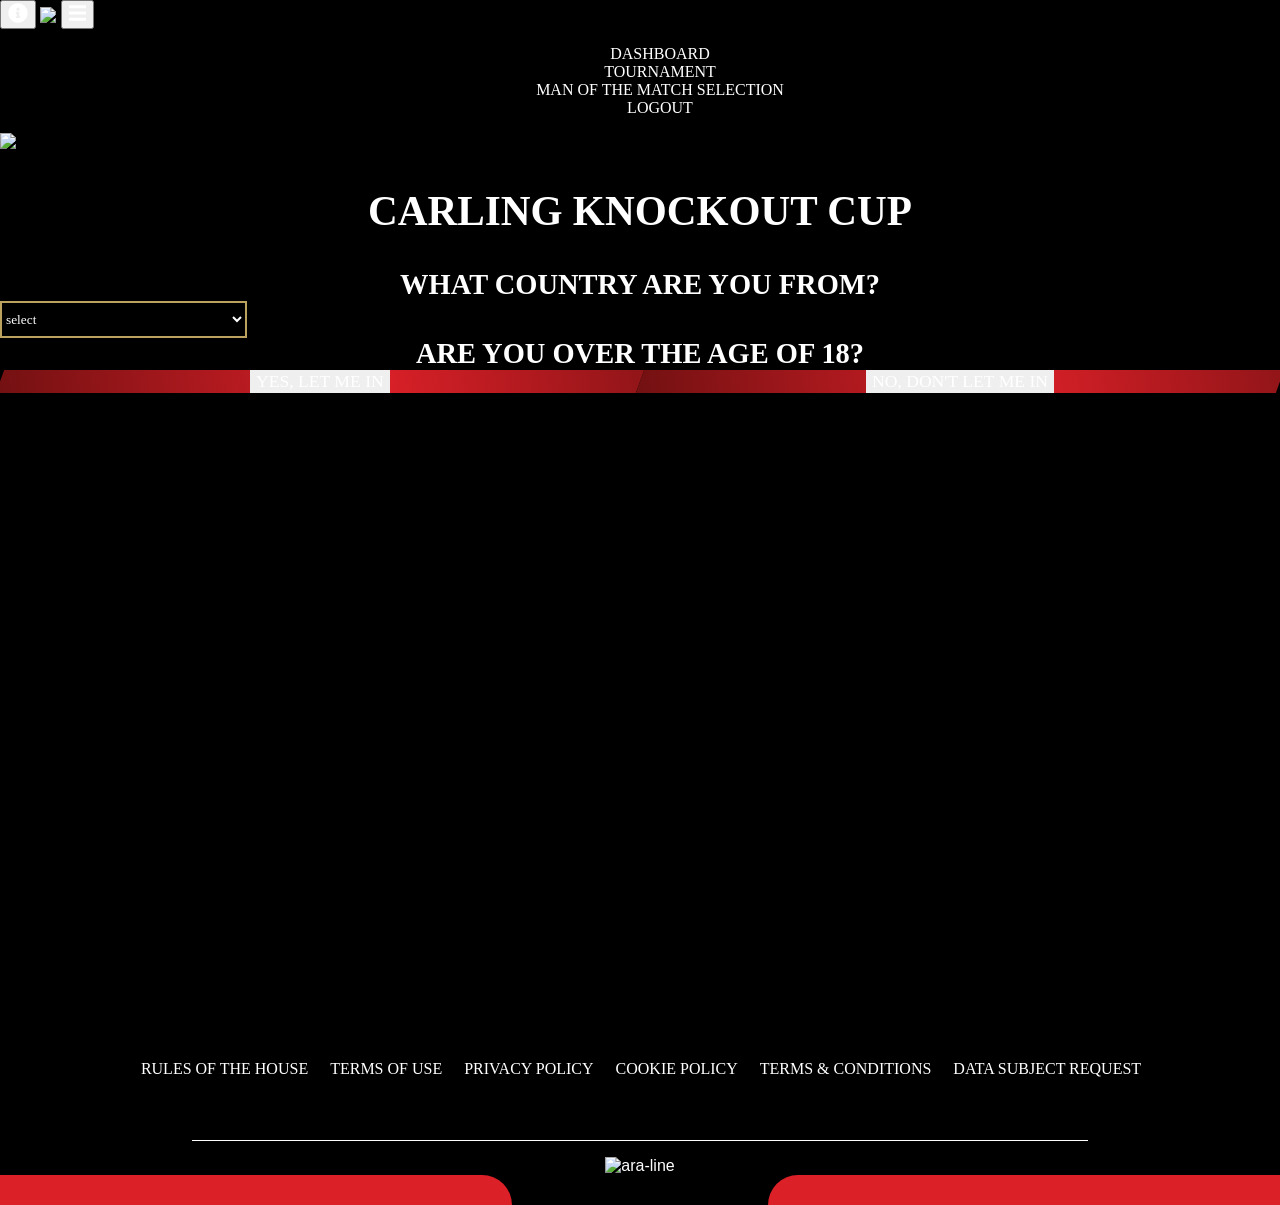
==== index.html @ 852a9300 "Add files via upload" ====
<!DOCTYPE html>
<html lang="en">
    <head>
        <meta charset="utf-8">
        <meta http-equiv="X-UA-Compatible" content="IE=edge">
        <meta name="viewport" content="width=device-width, initial-scale=1, shrink-to-fit=no">
        <meta name="description" content="">
        <meta name="author" content="">
        <title>CBL Cup</title>
        <link rel="icon" type="image/x-icon" href="assets/favicon.png"/>
        <!-- Bootstrap core CSS -->
        <link href="bootstrap_theme/bootstrap.css" rel="stylesheet" type="text/css">
        <!-- Custom styles for this template -->
        <link href="style.css" rel="stylesheet">
        <script>/* Pinegrow Interactions, do not remove */ (function(){try{if(!document.documentElement.hasAttribute('data-pg-ia-disabled')) { window.pgia_small_mq=typeof pgia_small_mq=='string'?pgia_small_mq:'(max-width:767px)';window.pgia_large_mq=typeof pgia_large_mq=='string'?pgia_large_mq:'(min-width:768px)';var style = document.createElement('style');var pgcss='html:not(.pg-ia-no-preview) [data-pg-ia-hide=""] {opacity:0;visibility:hidden;}html:not(.pg-ia-no-preview) [data-pg-ia-show=""] {opacity:1;visibility:visible;display:block;}';if(document.documentElement.hasAttribute('data-pg-id') && document.documentElement.hasAttribute('data-pg-mobile')) {pgia_small_mq='(min-width:0)';pgia_large_mq='(min-width:99999px)'} pgcss+='@media ' + pgia_small_mq + '{ html:not(.pg-ia-no-preview) [data-pg-ia-hide="mobile"] {opacity:0;visibility:hidden;}html:not(.pg-ia-no-preview) [data-pg-ia-show="mobile"] {opacity:1;visibility:visible;display:block;}}';pgcss+='@media ' + pgia_large_mq + '{html:not(.pg-ia-no-preview) [data-pg-ia-hide="desktop"] {opacity:0;visibility:hidden;}html:not(.pg-ia-no-preview) [data-pg-ia-show="desktop"] {opacity:1;visibility:visible;display:block;}}';style.innerHTML=pgcss;document.querySelector('head').appendChild(style);}}catch(e){console&&console.log(e);}})()</script>
    </head>
    <body>
        <section class="background-img">
            <nav class="bg-dark navbar navbar-light py-3 text-uppercase" id="top"> 
                <div class="container px-0 px-lg-3"> 
                    <button class="btn btn-outline-primary border-0 py-2" type="button" aria-label="search"> 
                        <svg xmlns="http://www.w3.org/2000/svg" height="1.5em" viewBox="0 0 512 512" preserveAspectRatio id="info-icon">
                            <!--! Font Awesome Free 6.4.2 by @fontawesome - https://fontawesome.com License - https://fontawesome.com/license (Commercial License) Copyright 2023 Fonticons, Inc. -->
                            <style></style>
                            <path d="M256 8C119.043 8 8 119.083 8 256c0 136.997 111.043 248 248 248s248-111.003 248-248C504 119.083 392.957 8 256 8zm0 110c23.196 0 42 18.804 42 42s-18.804 42-42 42-42-18.804-42-42 18.804-42 42-42zm56 254c0 6.627-5.373 12-12 12h-88c-6.627 0-12-5.373-12-12v-24c0-6.627 5.373-12 12-12h12v-64h-12c-6.627 0-12-5.373-12-12v-24c0-6.627 5.373-12 12-12h64c6.627 0 12 5.373 12 12v100h12c6.627 0 12 5.373 12 12v24z"/>
                        </svg>                         
                    </button>                     <a class="fw-bold m-0 navbar-brand text-primary" href="#"><img src="assets/cbl-logo.png" width="90"></a>
                    <button class="navbar-toggler" type="button" data-bs-toggle="collapse" data-bs-target="#navbarNavDropdown-8" aria-controls="navbarNavDropdown-8" aria-expanded="false" aria-label="Toggle navigation"> 
                        <svg xmlns="http://www.w3.org/2000/svg" height="1.5em" viewBox="0 0 448 512" preserveAspectRatio id="hamburger-icon">
                            <!--! Font Awesome Free 6.4.2 by @fontawesome - https://fontawesome.com License - https://fontawesome.com/license (Commercial License) Copyright 2023 Fonticons, Inc. -->
                            <path d="M16 132h416c8.837 0 16-7.163 16-16V76c0-8.837-7.163-16-16-16H16C7.163 60 0 67.163 0 76v40c0 8.837 7.163 16 16 16zm0 160h416c8.837 0 16-7.163 16-16v-40c0-8.837-7.163-16-16-16H16c-8.837 0-16 7.163-16 16v40c0 8.837 7.163 16 16 16zm0 160h416c8.837 0 16-7.163 16-16v-40c0-8.837-7.163-16-16-16H16c-8.837 0-16 7.163-16 16v40c0 8.837 7.163 16 16 16z"/>
                        </svg>
                    </button>                     
                    <div class="collapse navbar-collapse  text-center" id="navbarNavDropdown-8"> 
                        <ul class="navbar-nav pt-3">
                            <li class="nav-item"> <a class="nav-link" href="#">Dashboard</a>
                            </li>
                            <li class="nav-item"> <a class="nav-link" href="#">Tournament</a>
                            </li>
                            <li class="nav-item"> <a class="nav-link" href="#">Man of the match selection</a>
                            </li>
                            <li class="nav-item"> <a class="nav-link" href="#">Logout</a>
                            </li>
                        </ul>                         
                    </div>                     
                </div>                 
            </nav>
            <div class="container-fluid">
                <div class="row mt-5">
                    <div class="col col-lg col-md col-sm">
</div>
                    <div class="col-8 col-md-4 col-lg-4 col-sm-8">
                        <img src="assets/logo.png" id="logo" class="w-100"/>
                    </div>
                    <div class="col col-lg col-md col-sm">
</div>
                </div>
            </div>
            <div class="container-fluid">
                <div class="row  main-content">
                    <div class="col-1 col-lg col-md col-sm-1"> 
</div>
                    <div class="col-10 col-lg-5 col-md-5 col-sm-10">
                        <div class="row">
                            <div class="col-12 col-lg-12 col-md-12 col-sm-12 content-contain">
                                <h1>Carling Knockout Cup</h1>
                            </div>
                            <div class="row">
                                <div class="layout col-lg-12 col-md-12 col-sm-12"> 
                                    <form name="form" method="post" action="landing-page.html" onsubmit="return validateAge()">
                                        <div class="pt-2 row">
                                            <div class="col-12 col-lg-12 col-md-12 col-sm-12 "> 
                                                <h3>WHAT COUNTRY ARE YOU FROM?</h3>
                                                <select name="country" class="form-control mt-3">
                                                    <option value="" selected="selected">select</option>
                                                    <option value="AF">Afghanistan</option>
                                                    <option value="AL">Albania</option>
                                                    <option value="DZ">Algeria</option>
                                                    <option value="AS">American Samoa</option>
                                                    <option value="AD">Andorra</option>
                                                    <option value="AO">Angola</option>
                                                    <option value="AI">Anguilla</option>
                                                    <option value="AQ">Antarctica</option>
                                                    <option value="AG">Antigua &amp; Barbuda</option>
                                                    <option value="AR">Argentina</option>
                                                    <option value="AM">Armenia</option>
                                                    <option value="AW">Aruba</option>
                                                    <option value="AC">Ascension Island</option>
                                                    <option value="AU">Australia</option>
                                                    <option value="AT">Austria</option>
                                                    <option value="AZ">Azerbaijan</option>
                                                    <option value="BS">Bahamas</option>
                                                    <option value="BH">Bahrain</option>
                                                    <option value="BD">Bangladesh</option>
                                                    <option value="BB">Barbados</option>
                                                    <option value="BY">Belarus</option>
                                                    <option value="BE">Belgium</option>
                                                    <option value="BZ">Belize</option>
                                                    <option value="BJ">Benin</option>
                                                    <option value="BM">Bermuda</option>
                                                    <option value="BT">Bhutan</option>
                                                    <option value="BO">Bolivia</option>
                                                    <option value="BA">Bosnia &amp; Herzegovina</option>
                                                    <option value="BW">Botswana</option>
                                                    <option value="BV">Bouvet Island</option>
                                                    <option value="BR">Brazil</option>
                                                    <option value="IO">British Indian Ocean Territory</option>
                                                    <option value="VG">British Virgin Islands</option>
                                                    <option value="BN">Brunei</option>
                                                    <option value="BG">Bulgaria</option>
                                                    <option value="BF">Burkina Faso</option>
                                                    <option value="BI">Burundi</option>
                                                    <option value="KH">Cambodia</option>
                                                    <option value="CM">Cameroon</option>
                                                    <option value="CA">Canada</option>
                                                    <option value="IC">Canary Islands</option>
                                                    <option value="CV">Cape Verde</option>
                                                    <option value="BQ">Caribbean Netherlands</option>
                                                    <option value="KY">Cayman Islands</option>
                                                    <option value="CF">Central African Republic</option>
                                                    <option value="EA">Ceuta &amp; Melilla</option>
                                                    <option value="TD">Chad</option>
                                                    <option value="CL">Chile</option>
                                                    <option value="CN">China</option>
                                                    <option value="CX">Christmas Island</option>
                                                    <option value="CP">Clipperton Island</option>
                                                    <option value="CC">Cocos (Keeling) Islands</option>
                                                    <option value="CO">Colombia</option>
                                                    <option value="KM">Comoros</option>
                                                    <option value="CG">Congo - Brazzaville</option>
                                                    <option value="CD">Congo - Kinshasa</option>
                                                    <option value="CK">Cook Islands</option>
                                                    <option value="CR">Costa Rica</option>
                                                    <option value="HR">Croatia</option>
                                                    <option value="CU">Cuba</option>
                                                    <option value="CW">Curaçao</option>
                                                    <option value="CY">Cyprus</option>
                                                    <option value="CZ">Czechia</option>
                                                    <option value="CI">Côte d’Ivoire</option>
                                                    <option value="DK">Denmark</option>
                                                    <option value="DG">Diego Garcia</option>
                                                    <option value="DJ">Djibouti</option>
                                                    <option value="DM">Dominica</option>
                                                    <option value="DO">Dominican Republic</option>
                                                    <option value="EC">Ecuador</option>
                                                    <option value="EG">Egypt</option>
                                                    <option value="SV">El Salvador</option>
                                                    <option value="GQ">Equatorial Guinea</option>
                                                    <option value="ER">Eritrea</option>
                                                    <option value="EE">Estonia</option>
                                                    <option value="SZ">Eswatini</option>
                                                    <option value="ET">Ethiopia</option>
                                                    <option value="FK">Falkland Islands</option>
                                                    <option value="FO">Faroe Islands</option>
                                                    <option value="FJ">Fiji</option>
                                                    <option value="FI">Finland</option>
                                                    <option value="FR">France</option>
                                                    <option value="GF">French Guiana</option>
                                                    <option value="PF">French Polynesia</option>
                                                    <option value="TF">French Southern Territories</option>
                                                    <option value="GA">Gabon</option>
                                                    <option value="GM">Gambia</option>
                                                    <option value="GE">Georgia</option>
                                                    <option value="DE">Germany</option>
                                                    <option value="GH">Ghana</option>
                                                    <option value="GI">Gibraltar</option>
                                                    <option value="GR">Greece</option>
                                                    <option value="GL">Greenland</option>
                                                    <option value="GD">Grenada</option>
                                                    <option value="GP">Guadeloupe</option>
                                                    <option value="GU">Guam</option>
                                                    <option value="GT">Guatemala</option>
                                                    <option value="GG">Guernsey</option>
                                                    <option value="GN">Guinea</option>
                                                    <option value="GW">Guinea-Bissau</option>
                                                    <option value="GY">Guyana</option>
                                                    <option value="HT">Haiti</option>
                                                    <option value="HM">Heard &amp; McDonald Islands</option>
                                                    <option value="HN">Honduras</option>
                                                    <option value="HK">Hong Kong SAR China</option>
                                                    <option value="HU">Hungary</option>
                                                    <option value="IS">Iceland</option>
                                                    <option value="IN">India</option>
                                                    <option value="ID">Indonesia</option>
                                                    <option value="IR">Iran</option>
                                                    <option value="IQ">Iraq</option>
                                                    <option value="IE">Ireland</option>
                                                    <option value="IM">Isle of Man</option>
                                                    <option value="IL">Israel</option>
                                                    <option value="IT">Italy</option>
                                                    <option value="JM">Jamaica</option>
                                                    <option value="JP">Japan</option>
                                                    <option value="JE">Jersey</option>
                                                    <option value="JO">Jordan</option>
                                                    <option value="KZ">Kazakhstan</option>
                                                    <option value="KE">Kenya</option>
                                                    <option value="KI">Kiribati</option>
                                                    <option value="XK">Kosovo</option>
                                                    <option value="KW">Kuwait</option>
                                                    <option value="KG">Kyrgyzstan</option>
                                                    <option value="LA">Laos</option>
                                                    <option value="LV">Latvia</option>
                                                    <option value="LB">Lebanon</option>
                                                    <option value="LS">Lesotho</option>
                                                    <option value="LR">Liberia</option>
                                                    <option value="LY">Libya</option>
                                                    <option value="LI">Liechtenstein</option>
                                                    <option value="LT">Lithuania</option>
                                                    <option value="LU">Luxembourg</option>
                                                    <option value="MO">Macao SAR China</option>
                                                    <option value="MG">Madagascar</option>
                                                    <option value="MW">Malawi</option>
                                                    <option value="MY">Malaysia</option>
                                                    <option value="MV">Maldives</option>
                                                    <option value="ML">Mali</option>
                                                    <option value="MT">Malta</option>
                                                    <option value="MH">Marshall Islands</option>
                                                    <option value="MQ">Martinique</option>
                                                    <option value="MR">Mauritania</option>
                                                    <option value="MU">Mauritius</option>
                                                    <option value="YT">Mayotte</option>
                                                    <option value="MX">Mexico</option>
                                                    <option value="FM">Micronesia</option>
                                                    <option value="MD">Moldova</option>
                                                    <option value="MC">Monaco</option>
                                                    <option value="MN">Mongolia</option>
                                                    <option value="ME">Montenegro</option>
                                                    <option value="MS">Montserrat</option>
                                                    <option value="MA">Morocco</option>
                                                    <option value="MZ">Mozambique</option>
                                                    <option value="MM">Myanmar (Burma)</option>
                                                    <option value="NA">Namibia</option>
                                                    <option value="NR">Nauru</option>
                                                    <option value="NP">Nepal</option>
                                                    <option value="NL">Netherlands</option>
                                                    <option value="AN">Netherlands Antilles</option>
                                                    <option value="NC">New Caledonia</option>
                                                    <option value="NZ">New Zealand</option>
                                                    <option value="NI">Nicaragua</option>
                                                    <option value="NE">Niger</option>
                                                    <option value="NG">Nigeria</option>
                                                    <option value="NU">Niue</option>
                                                    <option value="NF">Norfolk Island</option>
                                                    <option value="MP">Northern Mariana Islands</option>
                                                    <option value="KP">North Korea</option>
                                                    <option value="MK">North Macedonia</option>
                                                    <option value="NO">Norway</option>
                                                    <option value="OM">Oman</option>
                                                    <option value="QO">Outlying Oceania</option>
                                                    <option value="PK">Pakistan</option>
                                                    <option value="PW">Palau</option>
                                                    <option value="PS">Palestinian Territories</option>
                                                    <option value="PA">Panama</option>
                                                    <option value="PG">Papua New Guinea</option>
                                                    <option value="PY">Paraguay</option>
                                                    <option value="PE">Peru</option>
                                                    <option value="PH">Philippines</option>
                                                    <option value="PN">Pitcairn Islands</option>
                                                    <option value="PL">Poland</option>
                                                    <option value="PT">Portugal</option>
                                                    <option value="PR">Puerto Rico</option>
                                                    <option value="QA">Qatar</option>
                                                    <option value="RO">Romania</option>
                                                    <option value="RU">Russia</option>
                                                    <option value="RW">Rwanda</option>
                                                    <option value="RE">Réunion</option>
                                                    <option value="WS">Samoa</option>
                                                    <option value="SM">San Marino</option>
                                                    <option value="SA">Saudi Arabia</option>
                                                    <option value="SN">Senegal</option>
                                                    <option value="RS">Serbia</option>
                                                    <option value="SC">Seychelles</option>
                                                    <option value="SL">Sierra Leone</option>
                                                    <option value="SG">Singapore</option>
                                                    <option value="SX">Sint Maarten</option>
                                                    <option value="SK">Slovakia</option>
                                                    <option value="SI">Slovenia</option>
                                                    <option value="SB">Solomon Islands</option>
                                                    <option value="SO">Somalia</option>
                                                    <option value="ZA">South Africa</option>
                                                    <option value="GS">South Georgia &amp; South Sandwich Islands</option>
                                                    <option value="KR">South Korea</option>
                                                    <option value="SS">South Sudan</option>
                                                    <option value="ES">Spain</option>
                                                    <option value="LK">Sri Lanka</option>
                                                    <option value="BL">St. Barthélemy</option>
                                                    <option value="SH">St. Helena</option>
                                                    <option value="KN">St. Kitts &amp; Nevis</option>
                                                    <option value="LC">St. Lucia</option>
                                                    <option value="MF">St. Martin</option>
                                                    <option value="PM">St. Pierre &amp; Miquelon</option>
                                                    <option value="VC">St. Vincent &amp; Grenadines</option>
                                                    <option value="SD">Sudan</option>
                                                    <option value="SR">Suriname</option>
                                                    <option value="SJ">Svalbard &amp; Jan Mayen</option>
                                                    <option value="SE">Sweden</option>
                                                    <option value="CH">Switzerland</option>
                                                    <option value="SY">Syria</option>
                                                    <option value="ST">São Tomé &amp; Príncipe</option>
                                                    <option value="TW">Taiwan</option>
                                                    <option value="TJ">Tajikistan</option>
                                                    <option value="TZ">Tanzania</option>
                                                    <option value="TH">Thailand</option>
                                                    <option value="TL">Timor-Leste</option>
                                                    <option value="TG">Togo</option>
                                                    <option value="TK">Tokelau</option>
                                                    <option value="TO">Tonga</option>
                                                    <option value="TT">Trinidad &amp; Tobago</option>
                                                    <option value="TA">Tristan da Cunha</option>
                                                    <option value="TN">Tunisia</option>
                                                    <option value="TR">Turkey</option>
                                                    <option value="TM">Turkmenistan</option>
                                                    <option value="TC">Turks &amp; Caicos Islands</option>
                                                    <option value="TV">Tuvalu</option>
                                                    <option value="UM">U.S. Outlying Islands</option>
                                                    <option value="VI">U.S. Virgin Islands</option>
                                                    <option value="UG">Uganda</option>
                                                    <option value="UA">Ukraine</option>
                                                    <option value="AE">United Arab Emirates</option>
                                                    <option value="GB">United Kingdom</option>
                                                    <option value="US">United States</option>
                                                    <option value="UY">Uruguay</option>
                                                    <option value="UZ">Uzbekistan</option>
                                                    <option value="VU">Vanuatu</option>
                                                    <option value="VA">Vatican City</option>
                                                    <option value="VE">Venezuela</option>
                                                    <option value="VN">Vietnam</option>
                                                    <option value="WF">Wallis &amp; Futuna</option>
                                                    <option value="EH">Western Sahara</option>
                                                    <option value="YE">Yemen</option>
                                                    <option value="ZM">Zambia</option>
                                                    <option value="ZW">Zimbabwe</option>
                                                    <option value="AX">Åland Islands</option>
                                                </select>
                                            </div>
                                        </div>
                                        <div class="pt-5 row">
                                            <div class="col-12 col-lg-12 col-md-12 col-sm-12 "> 
                                                <h3>ARE YOU OVER THE AGE OF 18?</h3>
                                                <div class="btn-group mt-3" role="group" aria-label="Basic example">
                                                    <div class="me-2 skewed-button-small" data-pg-ia='{"l":[]}'>
                                                        <button class="btn skewable-small">Yes, let me in</button>
                                                    </div>
                                                    <div class="ms-2 skewed-button-small">
                                                        <button class="btn skewable-small">No, don't let me in</button>
                                                    </div>                                                     
                                                </div>
                                            </div>
                                        </div>
                                    </form>                                     
                                </div>
                            </div>
                        </div>                         
                    </div>
                    <div class="col-1 col-lg col-md col-sm-1"> 
</div>
                </div>
            </div>
        </section>
        <!-- Bootstrap core JavaScript
    ================================================== -->
        <!-- Placed at the end of the document so the pages load faster -->
        <section class="footer-sec">
            <div class="container-fluid footer-content">
                <div class="row">
                    <div class="col-1 col-sm-1"> 
</div>
                    <div class="col-10 col-lg-12 col-md-12 col-sm-10 pe-0 ps-0">
                        <div class="navbar-footer">
                            <div class="nav-item">
                                <div class="vr"></div>
                                <h6><a href="https://www.sab.co.za/agegate?destination=terms-of-use" target="_blank">Rules of the house</a></h6>
                            </div>
                            <div class="nav-item">
                                <div class="vr"></div>
                                <h6><a href="https://www.sab.co.za/agegate?destination=terms-of-use" target="_blank">terms of use</a></h6>
                            </div>
                            <div class="nav-item">
                                <div class="vr"></div>
                                <h6><a href="https://www.sab.co.za/privacy-policy" target="_blank">privacy policy</a></h6>
                            </div>
                            <div class="nav-item">
                                <div class="vr"></div>
                                <h6><a href="https://www.sab.co.za/cookie-policy" target="_blank">cookie policy</a></h6>
                            </div>
                            <div class="nav-item">
                                <div class="vr"></div>
                                <h6><a href="#" target="_blank">terms & conditions</a></h6>
                            </div>
                            <div class="nav-item">
                                <div class="vr"></div>
                                <h6><a href="https://www.sab.co.za/agegate?destination=terms-of-use" target="_blank">Data subject request</a></h6>
                            </div>
                        </div>
                    </div>
                    <div class="col-1 col-sm-1"> 
</div>
                </div>
                <hr>
                <div class="pb-4 row">
                    <div class="col col-lg col-md col-sm"> 
</div>
                    <div class="col-10 col-lg-5 col-md-5 col-sm-10">
                        <img src="assets/ara-line.png" alt="ara-line" class="ara"> 
                    </div>
                    <div class="col col-lg col-md col-sm"> 
</div>
                </div>
                <div class="footer-bottom">
                    <div class="bg-color left"></div>                     
                    <div class="center"></div>                     
                    <div class="bg-color right"></div>
                </div>
            </div>
        </section>
        <script src="assets/js/popper.min.js"></script>
        <script src="bootstrap/js/bootstrap.min.js"></script>
        <script src="pgia/lib/pgia.js"></script>
    </body>
</html>
---- style.css ----
@font-face {
    font-family: "DINNextLTPro-HeavyCondensed";
    src: url('assets/fonts/DINNextLTPro-HeavyCondensed.ttf');
    font-style: normal;
}

@font-face {
    font-family: "DINNextLTPro-BoldCondensed";
    src: url('assets/fonts/DINNextLTPro-BoldCondensed.ttf');
    font-style: normal;
}

@font-face {
    font-family: "DINNextLTPro-Condensed";
    src: url('assets/fonts/DINNextLTPro-Condensed.ttf');
    font-style: normal;
}

h1 {
    font-family: "DINNextLTPro-HeavyCondensed";
    font-size: calc(1.375rem + 1.5vw);
    text-transform: uppercase;
    color: #ffffff;
    text-align: center;
}

h2 {
    font-family: "DINNextLTPro-HeavyCondensed";
    font-size: calc(1.325rem + 0.9vw);
    padding-top: 0px;
    text-transform: uppercase;
    color: #ffffff;
    text-align: center;
}

h3 {
    font-family: "DINNextLTPro-HeavyCondensed";
    font-size: calc(1.3rem + 0.6vw);
    text-transform: uppercase;
    color: #ffffff;
    text-align: center;
    padding: 0px;
    margin: 0;
}

h3#alt {
    font-family: "DINNextLTPro-HeavyCondensed";
    font-size: 1.5em;
    padding-top: 0px;
    text-transform: uppercase;
    color: #bca25f;
    text-align: center;
}

h4 {
    font-family: "DINNextLTPro-HeavyCondensed";
    font-size: calc(1.275rem + 0.3vw);
    padding-top: 0px;
    margin: 0;
    text-transform: uppercase;
    color: #ffffff;
    text-align: center;
}

h5 {
    font-family: "DINNextLTPro-HeavyCondensed" !important;
    font-size: 1.25em;
    text-transform: uppercase;
    color: #ffffff;
    font-weight: 200;
    text-align: center;
    display: block;
    padding-top: 5px;
    padding-left: 10px;
    padding-right: 10px;
}

h6 {
    font-family: "DINNextLTPro-HeavyCondensed" !important;
    font-size: 1em;
    text-transform: uppercase;
    color: #ffffff;
    font-weight: 200;
    text-align: center;
    display: block;
    padding-top: 5px;
    padding-left: 10px;
    padding-right: 10px;
}

p#dark-para {
    font-family: "DINNextLTPro-Condensed";
    font-size: 1.2em;
    padding-top: 10px;
    text-transform: none;
    color: #000000;
    text-align: center;
}

p {
    font-family: "DINNextLTPro-Condensed";
    font-size: 1.2em;
    padding-top: 10px;
    text-transform: none;
    color: #ffffff;
    text-align: center;
}

.form {
    display: block;
    margin-top: 0em;
}

.input-fields {
    display: flex;
    justify-content: center;
    align-items: baseline;
    padding-right: 5px;
    padding-left: 5px;
}

/* Footer section */
.ara {
    width: 100%;
}

.footer-sec {
    z-index: 10 !important;
}

.vr {
    background-color: #ffffff !important;
    background: #ffffff !important;
    opacity: 1 !important;
    max-height: 4vh;
    min-width: 2px;
}

.navbar-footer {
    /* position: relative */
    display: flex;
    padding: 0.5rem 0px;
    flex-wrap: wrap;
    margin-bottom: 0px;
    justify-content: center;
    margin-top: 0px;
    align-items: baseline !important;
}

.footer-content {
    background-color: #000000;
    padding-top: 20px;
    padding-bottom: 0px !important;
    display: flex;
    justify-content: center;
    flex-wrap: wrap;
    flex-direction: column;
    align-items: center;
}

.nav-item {
    display: flex;
    color: #ffffff !important;
    box-shadow: none;
    border: none;
    text-transform: uppercase;
    justify-content: center;
    align-items: baseline;
    font-size: 1em;
    flex-wrap: wrap;
}

/* XS Mobile rules */
@media only screen and (max-width:380px){
    .background-img {
        background-image: url('assets/background-img-mobile.jpg');
        background-size: cover;
        background-repeat: no-repeat;
        width: 100%;
        background-position: center center;
    }

    .background-img-second {
        background-image: url('assets/voting-bg-mobile.jpg');
        background-size: cover;
        background-repeat: no-repeat;
        width: 100%;
        background-position: center center;
        background-attachment: fixed;
    }

    .background-img-third {
        background-image: url('assets/background-img-mobile-secondary.jpg');
        background-size: cover;
        background-repeat: no-repeat;
        width: 100%;
        background-position: center center;
    }

    .player-jersey {
        height: 40px!important;
    }

    #leaderboard-gold .player-jersey {
        height: 20px!important;
    }

    .empty-spacer {
        display: none;
        visibility: hidden;
    }

    span#player-position {
        font-size: 0.3em !important;
    }

    span#player-name {
        font-size: 0.3em !important;
    }

    .soccer-field {
        height: 100%;
        width: 100%;
        padding-top: 5vh;
        padding-left: 2vw;
        padding-right: 2vw;
    }

    .field-container {
        background-image: url('assets/white-field.svg ') !important;
        min-height: 70vh;
        max-width: 95vw;
        max-height: 78vh;
        background-position: center top !important;
    }

    .player img {
        width: 13vw !important;
    }

    .diagonal-heading {
        top: 8vh !important;
    }

    .player-pos-label #player-position,
    .player-pos-label #player-name {
        font-size: 0.4em !important;
    }
}

/* Mobile rules */
@media only screen and (min-width:380px) and (max-width:767px) {
    .background-img {
        background-image: url('assets/background-img-mobile.jpg');
        background-size: cover;
        background-repeat: no-repeat;
        width: 100%;
        background-position: center center;
    }

    .background-img-second {
        background-image: url('assets/voting-bg-mobile.jpg');
        background-size: cover;
        background-repeat: no-repeat;
        width: 100%;
        background-position: center center;
        background-attachment: fixed;
    }

    .background-img-third {
        background-image: url('assets/background-img-mobile-secondary.jpg');
        background-size: cover;
        background-repeat: no-repeat;
        width: 100%;
        background-position: center center;
    }

    .player-jersey {
        height: 45px!important;
    }

    #leaderboard-gold .player-jersey {
        height: 20px!important;
    }

    .soccer-field {
        padding-bottom: 0px !important;
        padding-top: 0px !important;
    }

    .soccer-field-leaderboard {
        width: 100%;
    }

    /* .empty-spacer {
        display: none;
        visibility: hidden;
    } */
    span#player-position {
        font-size: 0.4em !important;
    }

    span#player-name {
        font-size: 0.4em !important;
    }

    .field-container {
        background-image: url('assets/white-field.svg ') !important;
        min-height: 70vh;
        max-width: 100vw;
        max-height: 85vh;
        background-position: center top !important;
    }

    #leaderboard-gold.field-container {
        background-image: url('assets/gold-field.svg ') !important;
        height: 80vh;
        max-width: 100vw;
        max-height: 85vh;
        background-position: top center;
    }

    .player img {
        width: 12vw !important;
    }

    .diagonal-heading {
        top: 6vh !important;
    }

    .player-pos-label #player-position,
    .player-pos-label #player-name {
        font-size: 0.4em !important;
    }
}

/* Desktop rules */
@media (min-width:768px) {
    .background-img {
        background-image: url('assets/background-img-desktop.jpg');
        background-repeat: no-repeat;
        min-height: 110vh !important;
        background-size: cover;
        background-position: center center;
    }

    .background-img-second {
        background-image: url('assets/voting-bg-desktop.jpg');
        background-size: cover;
        background-repeat: no-repeat;
        width: 100%;
        background-position: center center;
    }

    .background-img-third {
        background-image: url('assets/background-img-desktop-secondary.jpg');
        background-size: cover;
        background-repeat: no-repeat;
        width: 100%;
        background-position: center center;
    }

    .line-1 .text {
        position: absolute;
        left: 5% !important;
    }

    .field-container {
        background-image: url('assets/white-field-small.svg') !important;
        height: 105vh;
        max-width: 60vw;
        max-height: 133vh;
        background-position: top center;
    }

    #leaderboard-gold.field-container {
        background-image: url('assets/gold-field-small.svg') !important;
        height: 124vh;
        max-width: 60vw;
        max-height: 133vh;
        background-position: top center;
    }

    .player img {
        width: 4vw !important;
        height: auto;
    }

    .player-pos-label #player-position,
    .player-pos-label #player-name {
        font-size: 0.6em !important;
    }

    /* .logo {
        width: 50% !important;
        position: absolute;
        z-index: 2;
        top: 120px !important;
        float: left;
        left: 150px !important;
    } */
}

/* Links */
a#terms {
    font-family: "DINNextLTPro-HeavyCondensed" !important;
    color: #d6001c !important;
}

a#terms:hover {
    color: #d6001c!important;
}

a {
    color: #cd1222 !important;
    font-family: "DINNextLTPro-BoldCondensed" !important;
    text-transform: uppercase;
    text-decoration: none;
}

a:focus,
a:active,
a:hover {
    color: #cd1222 !important;
    font-family: "DINNextLTPro-BoldCondensed" !important;
    text-transform: uppercase;
    text-decoration: none;
}

.nav-item a {
    color: #ffffff !important;
    font-family: "DINNextLTPro-BoldCondensed" !important;
    text-transform: uppercase;
    text-decoration: none;
}

/* buttons */
.skewed-button-large {
    position: relative;
    margin-top: 30px;
    display: flex;
    -ms-transform: skew(-20deg, 0deg);
    -webkit-transform: skew(-20deg, 0deg);
    transform: skew(-20deg, 0deg) !important;
    background: linear-gradient(64deg, rgb(112, 16, 17) 0%, rgb(219, 32, 40) 27%, rgba(112, 16, 17) 62%, rgb(219, 32, 40) 100%);
    -ms-transform: skew(-20deg, 0deg);
    -webkit-transform: skew(-20deg, 0deg);
    color: #ffffff;
    width: 60%;
    justify-content: center;
    animation: movinggrad 3s ease infinite;
    background-size: 180% 180%;
    left: 20%;
}

.skewed-button-small {
    justify-content: center;
    position: relative;
    width: 100%;
    padding: 0px 5px;
    color: #FFF;
    background: linear-gradient(64deg, rgb(112, 16, 17), rgb(219, 32, 40), rgba(112, 16, 17), rgb(219, 32, 40));
    -ms-transform: skew(-20deg, 0deg);
    -webkit-transform: skew(-20deg, 0deg);
    transform: skew(-20deg, 0deg) !important;
    display: inline-flex;
    margin-top: 0px;
    margin-bottom: 0px;
    animation: movinggrad 3s ease infinite;
    background-size: 180% 180%;
}

@keyframes movinggrad {
    0% {
        background-position: 0 50%;
    }

    50% {
        background-position: 100% 50%;
    }

    100% {
        background-position: 0 50%;
    }
}

.skewable-large,
.skewable-large:active {
    font-family: "DINNextLTPro-BoldCondensed" !important;
    display: block;
    color: #ffffff;
    transform: skewX(20deg);
    text-transform: uppercase;
    width: 100%;
    font-size: 1.3em !important;
    border-width: 0;
}

.skewable-small,
.skewable-small:active {
    font-family: "DINNextLTPro-BoldCondensed" !important;
    display: block;
    color: #ffffff;
    transform: skewX(20deg);
    text-transform: uppercase;
    font-size: 1.1em;
    border: none;
}

.skewable:active,
.skewable:focus {
    border: none;
}

.skewable span {
    display: block;
    color: #ffffff;
    transform: skewX(-20deg);
}

.btn-group,
.btn-group-vertical {
    display: flex;
    justify-content: space-evenly;
}

.btn-primary {
    font-family: "DINNextLTPro-HeavyCondensed";
    border-radius: 0px;
    box-shadow: none;
    -ms-transform: skew(-20deg, 0deg);
    -webkit-transform: skew(-20deg, 0deg);
    border: none;
    width: 100%;
    color: #ffffff;
    outline: none;
    padding-top: 10px;
    padding-bottom: 10px;
    margin-top: 10px;
    font-size: 1.3em;
    transform: skewX(-23deg);
    background-color: transparent;
}

.btn-primary:focus,
.btn-primary:hover,
.btn-primary:active {
    font-family: "DINNextLTPro-HeavyCondensed";
    border-radius: 0px;
    background: #0d183f ;
    border: none;
    width: 100%;
    color: #ffffff;
    outline: none;
    padding-top: 10px;
    padding-bottom: 10px;
    box-shadow: none;
}

/* Forms */
.form-control {
    font-family: "DINNextLTPro-Condensed";
    box-shadow: none;
    background: #000000;
    padding-top: 8px;
    padding-bottom: 8px;
    color: #ffffff;
    border-radius: 0px;
    border-color: #bca25f;
    border-top-width: 2px;
    border-left-width: 2px;
    border-right-width: 2px;
    border-bottom-width: 2px;
}

.form-control:focus,
.form-control:active,
.form-control:hover {
    font-family: "DINNextLTPro-Condensed";
    box-shadow: none;
    border-color: #bca25f;
    border-top-width: 2px;
    border-left-width: 2px;
    border-right-width: 2px;
    border-bottom-width: 2px;
    background: #000000;
    padding-top: 8px;
    padding-bottom: 8px;
    color: #ffffff ;
}

.input-date {
    font-family: "DINNextLTPro-Condensed" !important;
    color: #0d183f ;
    background-color: rgba(255, 255, 255, 0.7);
    font-size: 1rem;
    font-weight: bold;
    text-align: center;
    width: 100%;
    border: none;
    padding-top: 8px;
    padding-bottom: 8px;
}

.date-input-container {
    position: relative;
}

.date-input-container input[type="date"]:not(:focus):invalid::before {
    content: attr(placeholder);
    position: absolute;
    top: 50%;
    left: 50%;
    transform: translate(-50%, -50%);
    color: #D3D3D3;
    pointer-events: none;
    font-size: 0.9em;
    font-family: "D-DIN-PRO-Regular";
}

.date-input-container::after {
    content: url('data:image/svg+xml,%3Csvg xmlns="http://www.w3.org/2000/svg" width="16" height="16" viewBox="0 0 24 24" fill="none" stroke="%23D3D3D3" stroke-width="2" stroke-linecap="round" stroke-linejoin="round"%3E%3Crect x="3" y="4" width="18" height="18" rx="2" ry="2"%3E%3C/rect%3E%3Cline x1="16" y1="2" x2="16" y2="6"%3E%3C/line%3E%3Cline x1="8" y1="2" x2="8" y2="6"%3E%3C/line%3E%3Cline x1="3" y1="10" x2="21" y2="10"%3E%3C/line%3E%3C/svg%3E');
    position: absolute;
    top: 50%;
    right: 10px;
    transform: translateY(-50%);
    pointer-events: none;
    z-index: 2;
}

.input-date:focus,
.input-date:active,
.input-date:hover {
    font-family: "DINNextLTPro-Condensed" !important;
    color: #0d183f ;
    background-color: rgba(255, 255, 255, 0.7);
    font-size: 1rem;
    font-weight: bold;
    text-align: center;
    width: 100%;
    border: none;
    padding-top: 8px;
    padding-bottom: 8px;
    outline: none;
}

select.form-control {
    -webkit-appearance: menulist;
}

.form-control::placeholder {
    font-family: "DINNextLTPro-Condensed" !important;
    color: #666766;
    opacity: 1;
    letter-spacing: none;
    font-size: 0.9em;
}

.input-date::placeholder {
    font-family: "DINNextLTPro-Condensed" !important;
    color: #666766;
    opacity: 1;
    letter-spacing: none;
    font-size: 0.9em;
}

::placeholder {
    color: #666766!important;
    font-family: "DINNextLTPro-Condensed";
}

input[type="text"].form-control::-webkit-input-placeholder {
    color: #666766;
    font-family: "DINNextLTPro-Condensed";
}

.aria-labelledby {
    color: #ffffff;
}

input#customFile.upload-file {
    display: flex;
    color: #ffffff;
    border-width: 13px;
}

.form-check-input,
.form-check-input:visited,
.form-check-input:focus {
    border-radius: 0px !important;
    border: 2px solid #bca25f;
    box-shadow: none;
    outline: 0;
    background-color: transparent;
}

.form-check-input:checked {
    background-color: #bca25f;
    border: 2px solid #bca25f;
    box-shadow: none;
    width: 1em;
    height: 1em;
    outline: 0;
}

.form-check-input[type="checkbox"] {
    width: 1em;
    height: 1em;
    padding-right: 10px;
}

.form-check {
    display: flex;
    align-items: baseline;
}

option {
    color: #ffffff;
    font-size: 1em;
}

.form-check-label {
    font-family: "DINNextLTPro-HeavyCondensed" !important;
    padding-left: 10px;
    font-size: 1.2em;
}

label {
    font-family: "DINNextLTPro-HeavyCondensed" !important;
    color: #ffffff;
    padding: 0px 0px 5px;
    font-size: 1.3em;
    text-transform: uppercase;
}

/* Layout */
hr {
    margin: 1rem 0;
    color: inherit;
    border-top: 1px solid #ffffff;
    opacity: 1;
    width: 70%;
    border-left-width: 0;
    border-right-width: 0;
    border-bottom-width: 0;
}

.content-contain {
    padding-left: 0px;
    padding-right: 0px;
}

/* Logo */
.energy {
    width: 100%;
    position: relative;
    z-index: 1;
    mix-blend-mode: screen;
}

/* .logo {
    width: 50%;
    position: absolute;
    z-index: 2;
    top: 80px;
    float: left;
    left: 100px;
} */
img.brand-logo {
    width: 15vh;
}

/* .logo-pack {
    position: relative;
    left: 0;
    top: 0;
    display: block;
    padding-left: 0px;
    padding-right: 0px;
} */
/* TOP NAVIGATION */
.navbar#top {
    background-color: #000000 !important;
}

.navbar-toggler-icon path {
    fill: #db2028;
}

.navbar-toggler-icon {
    --bs-navbar-toggler-icon: #ffffff !important;
    --bs-navbar-color: rgba(255, 255, 255, 1) !important;
    --bs-navbar-toggler-border-color: none ;
    --bs-navbar-toggler-icon-bg: url("data:image/svg+xml,%3csvg xmlns='http://www.w3.org/2000/svg' viewBox='0 0 30 30'%3e%3cpath stroke='rgba%28255, 255, 255, 1%29' stroke-linecap='round' stroke-miterlimit='10' stroke-width='2' d='M4 7h22M4 15h22M4 23h22'/%3e%3c/svg%3e") !important;
    justify-content: space-around;
}

.info-section {
    display: block;
}

.info-icon {
    width: 24px;
    height: 24px;
    fill: #ffffff;
    margin-right: 15px;
}

#navbarText.navbar-collapse {
    flex-grow: unset !important;
}

.black-top {
    display: inline-block;
    padding: 1vh 3vw;
}

/* Soccer field related */
.soccer-field {
    background-image: url('assets/white-field-small.svg');
    background-repeat: no-repeat;
    background-position: center center;
    height: 100%;
    width: 100%;
    padding-top: 5vh;
    padding-left: 2vw;
    padding-right: 2vw;
    background-size: contain;
}

.player-jersey {
    height: 80%;
}

/* Accordian */
.accordion-button::after {
    right: 0.7rem;
}

.card-body {
    background-color: #e8e8e8;
}

.btn-accordian {
    background-color: #ffffff;
    text-decoration: none;
    border-radius: 0px 0px 11px 11px;
    border-width: 0;
}

.btn-accordian:hover,
.btn-accordian:active,
.btn-accordian:focus {
    background-color: #ffffff;
    text-decoration: none;
}

.card {
    border: 3px solid #ffffff;
    background-color: transparent !important;
}

.card-header {
    background-color: rgba(0, 0, 0, 0.51);
    padding-top: 10px;
    padding-bottom: 10px;
    margin-bottom: 0;
    margin-top: 0;
}

.input-group .skewed-button-small {
    clip-path: polygon(0 0, calc(100% - 13px) 0, 100% 100%, -20px 100%);
    width: 50%;
    font-size: 0.8em !important;
}

/* accordian input field */
#accordion .input-group {
    display: flex;
    flex-direction: row;
    align-items: center;
    flex-wrap: nowrap;
    justify-content: space-between;
    padding: 5px 0px 5px 0px;
    background-color: #ffffff;
}

.input-selection {
    border: none;
    background: none;
    color: grey;
    font-weight: bold;
}

/* Time slider */
#valueRangeCarousel.carousel {
    background-color: #c3c6c7;
}

.slider-range-container {
    display: flex;
    flex-direction: column;
    justify-content: center;
}

input#sliderValue {
    background-color: #ffffff;
    color: #000000;
    border-width: 0px;
    text-align: center;
}

input#sliderValue:hoverinput#sliderValue:active,
input#sliderValue:focus {
    background-color: #ffffff;
    color: #000000;
    border-width: 0px;
    outline: none !important;
}

/* Tabs */
#voting-tabs.nav-item {
    font-family: "DINNextLTPro-BoldCondensed" !important;
    background: linear-gradient(64deg, rgb(60, 64, 69), rgb(167, 169, 172), rgb(60, 64, 69), rgb(167, 169, 172));
    -ms-transform: skew(-20deg, 0deg);
    -webkit-transform: skew(-20deg, 0deg);
    border: none;
    animation: movinggrad 3s ease infinite;
    background-size: 180% 180%;
    padding: 0;
    border-radius: 0px;
    color: #ffffff !important;
    outline: 0;
    border: none;
    margin-left: 5px;
    margin-right: 5px;
    font-size: 1.3em;
}

#voting-tabs.nav-item.active,
#voting-tabs.nav-item:focus {
    -ms-transform: skew(-20deg, 0deg);
    -webkit-transform: skew(-20deg, 0deg);
    transform: skew(-20deg, 0deg) !important;
    background: linear-gradient(64deg, rgb(112, 16, 17) 0%, rgb(219, 32, 40) 27%, rgba(112, 16, 17) 62%, rgb(219, 32, 40) 100%);
    -ms-transform: skew(-20deg, 0deg);
    -webkit-transform: skew(-20deg, 0deg);
    color: #ffffff;
    justify-content: center;
    animation: movinggrad 3s ease infinite;
    background-size: 180% 180%;
    padding: 0;
    border-radius: 0px;
    color: #ffffff !important;
    outline: 0;
    border: none;
    margin-left: 5px;
    margin-right: 5px;
    font-size: 1.3em;
}

#nav-tab {
    border-width: 0;
    border-style: none;
}

/* Pill tabs */
#pills-tab.nav-pills {
    width: 100%;
    display: inline-flex;
    justify-content: center;
}

#pills-sign-up-tab.nav-link,
#pills-sign-in-tab.nav-link,
#pills-pick-team-tab.nav-link,
#pills-leaderboard-tab.nav-link {
    text-align: center;
    border-radius: 0px;
    text-transform: uppercase;
    font-family: "DINNextLTPro-HeavyCondensed";
    color: #ffffff;
    box-shadow: none;
    background: linear-gradient(64deg, rgb(60, 64, 69), rgb(167, 169, 172), rgb(60, 64, 69), rgb(167, 169, 172));

    /* -ms-transform: skew(-20deg, 0deg);
    -webkit-transform: skew(-20deg, 0deg); */
    border: none;
    width: 95%;
    animation: movinggrad 3s ease infinite;
    background-size: 180% 180%;
    padding: 0;
}

.nav-pills .nav-link.active,
#pills-sign-in-tab.nav-link.nav-link.active,
#pills-sign-up-tab.nav-link.nav-link.active,
#pills-leaderboard-tab.nav-link.active,
#pills-pick-team-tab.nav-link.active {
    background: linear-gradient(64deg, rgb(112, 16, 17), rgb(219, 32, 40), rgba(112, 16, 17), rgb(219, 32, 40)) !important;
    text-align: center;
    border-radius: 0px;
    text-transform: uppercase;
    font-family: "DINNextLTPro-HeavyCondensed";
    color: #ffffff;
    box-shadow: none;

    /* -ms-transform: skew(-20deg, 0deg);
    -webkit-transform: skew(-20deg, 0deg); */
    border: none;
    width: 100%;
    animation: movinggrad 3s ease infinite !important;
    background-size: 180% 180% !important;
    padding: 0;
}

#pills-leaderboard-tab.nav-link,
#pills-sign-up-tab.nav-link.nav-link {
    clip-path: polygon(0 0, calc(100% - 0px) 0, 100% 100%, 15px 100%);
    width: 100%;
}

#pills-pick-team-tab.nav-link,
#pills-sign-in-tab.nav-link.nav-link {
    clip-path: polygon(0 0, calc(100% - 15px) 0, 100% 100%, 0px 100%);
    width: 100%;
}

/* Social media */
.social-icons {
    padding-left: 10px;
    padding-right: 10px;
    width: 3em;
    height: auto;
}

.social-share {
    display: inline-flex;
    align-items: center;
    justify-content: space-evenly;
}

/* General layout */
.row {
    --bs-gutter-x: 0 !important;
    --bs-gutter-y: 0 !important;
}

.container-fluid {
    padding-left: 0px !important;
    padding-right: 0px !important;
}

.field {
    position: relative;
    z-index: 1;
}

.main-content {
    margin-top: 2vh;
    padding-bottom: 10vh;
}

body {
    overflow-x: hidden !important;
}

.empty-spacer {
    padding-top: 15px;
    padding-bottom: 15px;
}

.footer-bottom {
    display: flex;
    justify-content: space-between;
    min-height: 30px;
    width: 100%;
}

.footer-bottom .bg-color {
    background-color: #db2028;
    width: 40%;
}

.footer-bottom .left {
    border-top-right-radius: 50px;
}

.footer-bottom .right {
    border-top-left-radius: 50px;
}

svg#hamburger-icon,
svg#info-icon {
    fill: #ffffff;
}

/* Modals */
/* info modal */
.modal-top-info {
    position: fixed;
    top: 0;
    left: 0;
    width: 100%;
    background-color: rgba(0, 0, 0, 0.5);

    /* z-index: 900 */
    /* Boost it above other content */
}

.modal-content-info {
    background-color: #E8E8E8;
    padding-left: 0px;
    margin: 0 auto;
    border-radius: 8px;
    max-width: 500px;
    text-align: center;
    z-index: 1100 !important;
    position: absolute;
    top: 50px;
}

.predictModal {
    color: #000000;
    border-radius: 8px;
}

.modal-content .modal-body p {
    color: #000000 !important;
    text-align: center !important;
    border: none;
    margin-bottom: 0;
}

.modal-header,
.modal-body {
    display: flex;
    justify-content: center;
    padding-top: 5px;
    border-width: 0;
    flex-direction: column;
    padding-bottom: 5px;
    border-radius: 8px;
}

.modal-body {
    background-image: url(assets/red-cbl-bg.svg);
    opacity: 1;
}

/* Voting modals */
/* soccer field */
.field-container,
#leaderboard-gold.field-container {
    position: relative;
    background-size: contain;
    background-repeat: no-repeat;
    width: auto;
}

.gold-plaque {
    background-color: #bca25f;
    display: flex;
    flex-direction: row;
    align-items: center;
    flex-wrap: wrap-reverse;
}

/* Player positions */
.player-pos-label #player-position,
.player-pos-label #player-name {
    font-family: "DINNextLTPro-Condensed";
    display: block;
    text-align: center;
    padding-left: 10px;
    padding-right: 10px;
    min-width: 3vw;
}

.player-pos-label #player-position {
    background-color: #bca25f !important;
    color: #ffffff;
}

span#player-name {
    background-color: #e8e8e8;
    color: #000000;
}

.player-area {
    text-align: center;
    display: flex;
    flex-direction: column;
    flex-wrap: wrap;
    padding-left: 5px;
    padding-right: 5px;
    align-items: center;
    cursor: pointer;
}

.player {
    position: absolute;
    display: flex;
    justify-content: center;
    align-items: center;
    transform: translate(-50%, -50%);
    flex-wrap: wrap;
    flex-direction: column;
}

.player img {
    width: 3vw;
    height: auto;
}

.player-pos-label {
    padding: 20px 0;
    width: 100%;
}

/* 2-4-4-1 player formation */
/* Goalkeeper */
.player.position-1 {
    top: 70%;
    left: 50%;
}

/* Defenders */
/* Left Back */
.player.position-2 {
    top: 50%;
    left: 20%;
}

/* Center Back 1 */
.player.position-3 {
    top: 50%;
    left: 40%;
}

/* Center Back 2 */
.player.position-4 {
    top: 50%;
    left: 60%;
}

/* right Back 1 */
.player.position-5 {
    top: 50%;
    left: 80%;
}

/* Midfielders */
/* Left Midfielder */
.player.position-6 {
    top: 30%;
    left: 20%;
}

/* Central Midfielder 1 */
.player.position-7 {
    top: 30%;
    left: 40%;
}

/* Central Midfielder 2 */
.player.position-8 {
    top: 30%;
    left: 60%;
}

/* Right Midfielder 1 */
.player.position-9 {
    top: 30%;
    left: 80%;
}

/* Forwards */
/* striker 1 */
.player.position-10 {
    top: 10%;
    left: 40%;
}

/* striker 2 */
.player.position-11 {
    top: 10%;
    left: 60%;
}

/* red diagonal ribbon */
.skewed-lines-container {
    position: relative;
    width: 100%;
    height: 25vh;
    background-color: transparent;
    overflow: hidden;
}

.line {
    /* position: absolute */
    width: 100%;
    height: 20vh;
    background-color: #db2028;
    transform-origin: left;
    transform: skewY(-9deg);
}

.line-1 .text {
    position: absolute;
    left: 20%;
    top: 50%;
    color: white;
    font-size: calc(1.9rem + 1.98vw);
    white-space: nowrap;
}

.line-2 {
    top: 25%;
    height: 0.5vh;
    margin: 5px 0;
    background-color: #db2028;
}

.line-3 {
    top: 35%;
    height: 0.5vh;
    margin: 5px 0;
    background-color: #db2028;
}

/* Time scroller Fakigoal */
.scroller-container {
    position: relative;
    overflow: hidden;
    display: flex;
    justify-content: center;
    align-items: center;
    height: auto;
    width: 100%;
    cursor: pointer;
    background-color: #000000;
}

.scroller-container::before,
.scroller-container::after {
    content: "";
    position: absolute;
    top: 0;
    bottom: 0;
    width: 100px;
    pointer-events: none;
    background: linear-gradient(to right, black, transparent);
    z-index: 1;
}

.scroller-container::after {
    right: 0;
    background: linear-gradient(to left, black, transparent);
    width: 45%;
}

.scroller-container::before {
    left: 0;
    width: 45%;
}

.time-picker-roll {
    width: 100%;
    overflow-y: scroll;
    display: inline-flex;
    overflow-x: scroll;
    -webkit-overflow-scrolling: touch;
    scrollbar-width: none;
}

.time-picker-roll .time-value {
    padding-left: 10px;
    padding-right: 10px;
    color: #ffffff;

    /* overflow: scroll */
    /* flex-wrap: wrap */
}

/* Info modal */
#infoModalLabel.modal-title {
    color: #000000 !important;
}

.modal-header-info {
    background-color: #ffffff;
    display: flex;
    justify-content: center;
    padding-top: 5px;
    border-width: 0;
    flex-direction: column;
    padding-bottom: 5px;
    border-top-left-radius: 8px;
    border-top-right-radius: 8px;
}

/* Red how to predict modal */
.voting .modal-header {
    background-image: url(assets/modal-header.png);
    color: #ffffff;
}

.modal-title {
    color: #ffffff !important;
}

.custom-btn-close {
    padding: calc(var(--bs-modal-header-padding-y)* 0.5) calc(var(--bs-modal-header-padding-x)* 0.5);
    margin: calc(-0.5* var(--bs-modal-header-padding-y)) calc(-0.5* var(--bs-modal-header-padding-x)) calc(-0.5* var(--bs-modal-header-padding-y)) auto;
    color: #ffffff !important;
    background-image: url("data:image/svg+xml,%3Csvg xmlns='http://www.w3.org/2000/svg' viewBox='0 0 24 24' fill='#ffffff'%3E%3Cpath d='M11.9997 10.5865L16.9495 5.63672L18.3637 7.05093L13.4139 12.0007L18.3637 16.9504L16.9495 18.3646L11.9997 13.4149L7.04996 18.3646L5.63574 16.9504L10.5855 12.0007L5.63574 7.05093L7.04996 5.63672L11.9997 10.5865Z'%3E%3C/path%3E%3C/svg%3E");
    background-image: url('assets/icons/close-line.svg');
    opacity: 1;
    width: 2em;
    height: 2em;
    border-width: 0;
    fill: #ffffff;
    background-size: contain;
    background-position: center center;
    cursor: pointer;
    background-repeat: no-repeat;
    box-sizing: content-box;
    background-color: transparent;
}

/* Player select carousel */
.carousel-container {
    position: relative;
    padding: 20px;
    text-align: center;
}

.carousel-item {
    display: flex;
    justify-content: center;
    transition: transform 0.5s ease, opacity 0.5s ease;
}

.carousel-item img {
    /* transition: all 0.5s ease */
    height: auto;
    width: 3em !important;
}

.carousel-item:not(.active) img {
    transform: scale(0.8);

    /* Smaller items when not in focus */
    opacity: 0.5;
}

.carousel-item.active img {
    transform: scale(1.1);

    /* Enlarge item in focus */
    opacity: 1;
}

.carousel-caption {
    position: relative;
    text-align: center;
    color: #333;
    margin-top: 10px;
}

/* Control buttons styling */
.carousel-control-prev-icon,
.carousel-control-next-icon {
    background-color: rgba(0, 0, 0, 0.5);
    border-radius: 50%;
    padding: 10px;
}

#howToPredict .modal-content {
    background-image: url('assets/red-cbl-bg.svg');
    background-repeat: no-repeat;
    background-position: center center;
    background-size: cover;
}

.howto-modal {
    border: 0px solid #000;
    border-radius: 0;
    overflow: hidden;
}

/* HEADER */
.howto-header {
    position: relative;
    padding: 10px 45px;
    border-bottom: 2px solid #b7c7d9;
    background: #fff;
}

.howto-header .modal-title-alt {
    margin: 0;
    font-size: 24px;
    font-weight: 900;
    line-height: 1;
    text-transform: uppercase;
}

/* CLOSE BUTTON */
.custom-btn-close {
    position: absolute;
    top: 5px;
    right: 8px;
    padding: 0;
    border: 0;
    background: transparent;
    color: #000;
    font-size: 24px;
    font-weight: 300;
    line-height: 1;
}

/* BODY */
.howto-modal .modal-body {
    padding: 18px 10px 28px;
    background-color: #efefef;

    /* optional background artwork */
    background-image: url("assets/howto-bg.png");
    background-position: center;
    background-size: cover;
    background-repeat: no-repeat;
}

/* INTRO */
.howto-intro {
    margin: 0;
    color: #000;
    font-weight: 800;
    line-height: 1.3;
    text-transform: uppercase;
}

/* STEP */
.howto-step {
    position: relative;
    min-height: 42px;
    display: flex;
    align-items: center;
    padding-left: 58px;
    padding-right: 15px;
    background: #000;
    border-radius: 30px;
}

/* ICON CIRCLE */
.howto-icon {
    position: absolute;
    left: -8px;
    top: 50%;
    width: 48px;
    height: 48px;
    transform: translateY(-50%);
    display: flex;
    align-items: center;
    justify-content: center;
    background: #000;
    border: 2px solid #fff;
    border-radius: 50%;
    z-index: 2;
}

.howto-icon img {
    width: 50px;
    height: 50px;
    object-fit: contain;
}

/* STEP TEXT */
.howto-step-text {
    color: #fff;
    font-size: 8px;
    font-weight: 900;
    line-height: 1.1;
    text-transform: uppercase;
}

.modGeneral {
    color: #000000;
}

.pill-title {
    padding: 10px;
}

.howToBlk-icons {
    width: 6em;
    height: 6em;
}

.timer #hours,
#mins,
#secs {
    font-size: 1.8em;
    color: #db2028;
    font-family: "DINNextLTPro-HeavyCondensed";
}

.timer {
    text-align: center;
    padding-top: 20px;
}

/* .dashboard-wrap {
      min-height: 100vh;
      display: flex;
      flex-direction: column;
      justify-content: space-between;
      padding: 40px 20px 20px;
    }

    .dashboard-content {
      max-width: 420px;
      margin: 0 auto;
      width: 100%;
      text-align: center;
    }

    .welcome-title {
      font-size: 2.1rem;
      font-weight: 700;
      line-height: 1;
      text-transform: uppercase;
      margin-bottom: 12px;
    }

    .welcome-copy {
      font-size: 1.15rem;
      line-height: 1.4;
      text-transform: uppercase;
      margin-bottom: 28px;
      color: #f2f2f2;
    }

    .deadline-box {
      border: 2px solid #ffffff;
      border-radius: 10px;
      padding: 18px 15px;
      margin-bottom: 28px;
    }

    .deadline-title {
      font-size: 1.75rem;
      font-weight: 600;
      text-transform: uppercase;
      line-height: 1;
      margin-bottom: 10px;
      color: #fff;
    }

    .deadline-time {
      font-size: 1.5rem;
      font-weight: 500;
      color: #ed1c24;
      line-height: 1;
      text-transform: uppercase;
    }

    .predict-card {
      border: 2px dashed #ed1c24;
      border-radius: 14px;
      padding: 30px 20px;
      margin-bottom: 28px;
    }

    .plus-circle {
      width: 54px;
      height: 54px;
      margin: 0 auto 18px;
      border: 2px solid #ed1c24;
      border-radius: 50%;
      display: flex;
      align-items: center;
      justify-content: center;
      font-size: 2rem;
      font-weight: 700;
      color: #fff;
      line-height: 1;
    }

    .predict-title {
      font-size: 2rem;
      font-weight: 600;
      text-transform: uppercase;
      line-height: 1.1;
      margin-bottom: 10px;
      color: #fff;
    }

    .predict-subtitle {
      font-size: 1.15rem;
      text-transform: uppercase;
      color: #f2f2f2;
      margin-bottom: 0;
    }

    .action-buttons {
      gap: 14px;
      margin-bottom: 40px;
    } */
:root {
    --cbl-red: #d6001c;
    --cbl-red-dark: #8a0012;
}

.dashboard {
    color: #fff;
    text-transform: uppercase;
    text-align: center;
}

/* Fixture deadline */
.deadline-box {
    border: 1.5px solid #fff;
    border-radius: 12px;
    padding: .85rem 1rem;
    margin-top: 30px;
}

.deadline-title {
    font-weight: 700;
    font-size: 1.35rem;
    line-height: 1.1;
}

.deadline-time {
    font-weight: 700;
    font-size: 1rem;
    color: var(--cbl-red);
    letter-spacing: .03em;
}

/* Predict card */
.predict-card {
    border: 1.5px dotted var(--cbl-red);
    border-radius: 8px;
    padding: 1.25rem 1rem 1.5rem;
}

.plus-circle {
    width: 2.6rem;
    height: 2.6rem;
    margin: 0 auto .75rem;
    border: 2px solid var(--cbl-red);
    border-radius: 50%;
    background: #000;
    color: #fff;
    font-size: 1.9rem;
    line-height: 1;
    display: flex;
    align-items: center;
    justify-content: center;
    cursor: pointer;
}

.predict-title {
    font-weight: 700;
    font-size: 1.35rem;
    line-height: 1.1;
    color: #fff;
}

.predict-subtitle {
    font-weight: 600;
    font-size: .85rem;
    margin: .5rem 0 0;
    color: #fff;
}

.dash-btn {
    position: relative;
    display: flex;
    align-items: center;
    justify-content: center;
    width: 90%;
    height: 100%;
    min-height: 3.25rem;
    padding: .5rem 1.25rem;
    border: 0;
    border-radius: 0;
    background: none;
    color: #fff;
    font-family: inherit;
    font-weight: 700;
    font-size: 1rem;
    line-height: 1.15;
    text-transform: uppercase;
    text-align: center;
    isolation: isolate;
}

.dash-btn::before {
    content: "";
    position: absolute;
    inset: 0;
    z-index: -1;
    background: linear-gradient(90deg, var(--cbl-red-dark), var(--cbl-red));
    transform: skewX(-15deg);
    transition: filter .2s ease;
    -ms-transform: skew(-20deg, 0deg);
    -webkit-transform: skew(-20deg, 0deg);
    transform: skewX(-23deg);
}

.dash-btn:hover,
.dash-btn:focus-visible {
    color: #fff;
}

.dash-btn:hover::before,
.dash-btn:focus-visible::before {
    filter: brightness(1.2);
}

/* Share tab stuck to the right edge */
.pk-share {
    position: fixed;
    right: 0;
    top: 45%;
    z-index: 1030;
    display: flex;
    flex-direction: column;
    background: var(--cbl-red);
    border-radius: 6px 0 0 6px;
    overflow: hidden;
}

.pk-share a {
    display: flex;
    align-items: center;
    justify-content: center;
    width: 2.6rem;
    height: 2.6rem;
    color: #fff;
    font-size: 1.1rem;
    text-decoration: none;
}

.pk-share a + a {
    border-top: 1px solid rgba(255, 255, 255, .45);
}

.pk-share a:hover {
    background: var(--cbl-red-dark);
}

/* * CBL player card upgrade
 * Load AFTER the existing style.css.
 * The existing .player and .position-* rules still control pitch placement. */
.cbl-h2 {
    font-family: "DINNextLTPro-Condensed";
    font-size: calc(1.325rem + 0.9vw);
    padding-top: 10px;
    text-transform: uppercase;
    color: #000000 !important;
    text-align: center;
}

.cbl-player-card {
    --cbl-card-gold: #ddac65;
    --cbl-card-name: #c6a343;
    --cbl-card-red: #df1525;
    font-family: "DINNextLTPro-Condensed";
    position: relative;
    display: block;
    box-sizing: border-box;
    width: 100%;
    min-width: 0;
    aspect-ratio: 158 / 221;
    margin: 0;
    padding: 0;
    border: 0;
    border-radius: 25% / 18%;
    overflow: hidden;
    isolation: isolate;
    container-type: inline-size;
    background: radial-gradient(
        ellipse at 48% 48%,
        #a2abad 0%,
        #7b858a 25%,
        #48565e 56%,
        #26343c 83%,
        #202d34 100%
    );
    color: #fff;
    font-family: "DINNextLTPro-Condensed";
    font-style: normal;
    font-weight: 400;
    line-height: 1;
    letter-spacing: normal;
    text-align: center;
    text-transform: none;
    cursor: pointer;
    -webkit-appearance: none;
    appearance: none;
}

/* Draw the gold outline above the image and footer. */
.cbl-player-card::after {
    content: "";
    position: absolute;
    inset: 0;
    z-index: 4;
    box-sizing: border-box;
    border: 4px solid var(--cbl-card-gold);
    border-radius: inherit;
    pointer-events: none;
}

/* Red add icon. The whole card is the button. */
.cbl-player-card .cbl-player-card__add {
    font-family: "DINNextLTPro-Condensed";
    position: absolute;
    top: 7.5%;
    left: 10%;
    z-index: 3;
    display: block;
    width: 19%;
    aspect-ratio: 1;
    border-radius: 50%;
    background: var(--cbl-card-red);
    pointer-events: none;
}

.cbl-player-card__add::before,
.cbl-player-card__add::after {
    content: "";
    position: absolute;
    top: 50%;
    left: 50%;
    background: #fff;
    transform: translate(-50%, -50%);
}

.cbl-player-card__add::before {
    width: 49%;
    height: 13%;
}

.cbl-player-card__add::after {
    width: 13%;
    height: 49%;
}

/* A transparent shirt-only PNG belongs inside this area. */
.cbl-player-card .cbl-player-card__image {
    position: absolute;
    inset: 18% 16% 29%;
    z-index: 1;
    display: block;
    pointer-events: none;
}

/* Specific selectors take priority over old .player img rules. */
.cbl-player-card .cbl-player-card__shirt {
    position: static;
    display: block;
    width: 100%;
    height: 100%;
    max-width: 100%;
    margin: 0;
    padding: 0;
    border: 0;
    border-radius: 0;
    object-fit: contain;
    object-position: center bottom;
    transform: none;
}

/* Dark player details panel. */
.cbl-player-card .cbl-player-card__details {
    font-family: "DINNextLTPro-Condensed";
    position: absolute;
    right: 0;
    bottom: 0;
    left: 0;
    z-index: 2;
    box-sizing: border-box;
    display: flex;
    flex-direction: column;
    align-items: center;
    justify-content: center;
    gap: 2px;
    height: 29%;
    padding: 2% 6% 6%;
    border-top-color: linear-gradient(180deg, #ddac65 0%, #ddac65 100%,#ddac65 0%) !important;
    background: linear-gradient(180deg, #202a2f 0%, #10171b 100%);
    pointer-events: none;
}

.cbl-player-card .cbl-player-card__name,
.cbl-player-card .cbl-player-card__position {
    font-family: "DINNextLTPro-Condensed";
    display: block;
    width: 100%;
    min-width: 0;
    margin: 0;
    padding: 0;
    overflow: hidden;
    font-weight: 400;
    line-height: 1.15;
    text-align: center;
    text-overflow: ellipsis;
    text-transform: none;
    white-space: nowrap;
}

/* Fallback values for browsers without container-relative units. */
.cbl-player-card .cbl-player-card__name {
    font-family: "DINNextLTPro-Condensed";
    color: var(--cbl-card-name);
    font-size: clamp(10px, 1.6vw, 22px);
}

.cbl-player-card .cbl-player-card__position {
    font-family: "DINNextLTPro-Condensed";
    color: #fff;
    font-size: clamp(8px, 1.3vw, 18px);
}

/* Scale text and border with each card, rather than the viewport. */
@supports (font-size: 1cqw) {
    .cbl-player-card::after {
        border-width: 2.6cqw;
    }

    .cbl-player-card .cbl-player-card__details {
        gap: 1cqw;
    }

    .cbl-player-card .cbl-player-card__name {
        font-size: 14cqw;
    }

    .cbl-player-card .cbl-player-card__position {
        font-size: 11.4cqw;
    }
}

.cbl-player-card:focus-visible {
    outline: 3px solid var(--cbl-card-gold);
    outline-offset: 4px;
}

@media (hover: hover) {
    .cbl-player-card:hover .cbl-player-card__add {
        background: #bc1020;
    }
}

/* =====================================
   PLAYER IMAGE
===================================== */
#playerCarousel .cbl-carousel-shirt {
    height: 220px;
    margin: 0;
    object-fit: contain;
    object-position: center;
}

/* =====================================
   PLAYER NAME
===================================== */
#playerCarousel .cbl-carousel-name {
    min-height: 2.6em;
    margin: 12px 0 0;
    color: inherit;
    font-family: inherit;
    font-size: 18px;
    font-weight: 700;
    line-height: 1.3;
    text-align: center;
    overflow-wrap: anywhere;
}

/* =====================================
   CHOOSE A PLAYER MODAL (#myStrikers)
===================================== */
#myStrikers .modal-content {
    border: 0;
    border-radius: 10px;
    overflow: hidden;
}

/* Header (image comes from .voting .modal-header) */
#myStrikers .modal-header {
    position: relative;
    padding: 1.75rem 2.5rem 1.5rem;
    border: 0;
    border-radius: 0;
    background-size: cover;
    background-position: center;
    background-color: #1a1a1a;
}

#myStrikers .modal-title {
    margin: 0;
    font-family: "DINNextLTPro-Condensed";
    font-size: calc(1.5rem + 0.6vw);
    font-weight: 400;
    letter-spacing: 0.02em;
}

#myStrikers .cbl-close {
    position: absolute;
    top: 0.6rem;
    right: 1rem;
    padding: 0;
    border: 0;
    background: transparent;
    font-family: "DINNextLTPro-HeavyCondensed";
    font-size: 1.6rem;
    line-height: 1;
    color: #ffffff;
    cursor: pointer;
}

#myStrikers .cbl-close:hover,
#myStrikers .cbl-close:focus-visible {
    color: #d6001c;
    outline: none;
}

/* Body: white, not the global red background */
#myStrikers .modal-body {
    display: block;
    padding: 1.5rem 1rem 2rem;
    border-radius: 0;
    background: #ffffff;
    background-image: none;
}

#myStrikers .cbl-picker__label {
    margin: 0 0 1rem;
    padding: 0;
    font-family: "DINNextLTPro-HeavyCondensed";
    font-size: 1.1rem;
    text-transform: uppercase;
}

/* ---------- Carousel layout ---------- */
#myStrikers .cbl-picker {
    position: relative;
    display: flex;
    align-items: center;
    justify-content: center;
    gap: 0.25rem;
    max-width: 460px;
    margin: 0 auto;
    outline: none;
}

#myStrikers .cbl-picker:focus-visible {
    outline: 2px solid #d6001c;
    outline-offset: 4px;
}

#myStrikers .cbl-picker__viewport {
    position: relative;
    flex: 1 1 auto;
    min-width: 0;
    aspect-ratio: 100 / 56;
    touch-action: pan-y;
    user-select: none;
}

/* Every slide sits in the centre; classes move it left / right */
#myStrikers .cbl-picker__slide {
    position: absolute;
    top: 50%;
    left: 50%;
    width: 32%;
    z-index: 0;
    opacity: 0;
    pointer-events: none;
    cursor: pointer;
    transform: translate(-50%, -50%) scale(0.6);
    transition: transform 0.35s ease, opacity 0.35s ease;
}

#myStrikers .cbl-picker__slide.is-active {
    z-index: 3;
    opacity: 1;
    pointer-events: auto;
    cursor: default;
    transform: translate(-50%, -50%) scale(1.15);
}

#myStrikers .cbl-picker__slide.is-prev {
    z-index: 2;
    opacity: 1;
    pointer-events: auto;
    transform: translate(-160%, -50%) scale(0.85);
}

#myStrikers .cbl-picker__slide.is-next {
    z-index: 2;
    opacity: 1;
    pointer-events: auto;
    transform: translate(60%, -50%) scale(0.85);
}

/* Arrows */
#myStrikers .cbl-picker__arrow {
    flex: 0 0 auto;
    display: inline-flex;
    align-items: center;
    justify-content: center;
    width: 2rem;
    height: 2.5rem;
    padding: 0;
    border: 0;
    background: transparent;
    color: #9a9a9a;
    cursor: pointer;
}

#myStrikers .cbl-picker__arrow:hover,
#myStrikers .cbl-picker__arrow:focus-visible {
    color: #d6001c;
    outline: none;
}

/* fill:none is forced because the <style>svg{fill:...}</style> inside your
   navbar info icon leaks onto every SVG on the page */
#myStrikers .cbl-picker__arrow svg {
    width: 1.4rem;
    height: 1.4rem;
    fill: none;
    stroke: currentColor;
    stroke-width: 2.5;
    stroke-linecap: round;
    stroke-linejoin: round;
}

/* Submit button */
#myStrikers .cbl-picker__submit {
    display: flex;
    width: 60%;
    margin: 1.5rem auto 0;
}

/* ==========================================
   BASE
========================================== */
* {
    box-sizing: border-box;
}

body {
    margin: 0;
    background: #000;
    color: #fff;
    font-family: Arial, Helvetica, sans-serif;
}

/* ==========================================
   TOURNAMENT SECTION
========================================== */
.tournament-section {
    width: 100%;
}

/* ==========================================
   TITLE
========================================== */
.tournament-title {
    margin: 0;
    color: #fff;
    font-size: 30px;
    font-weight: 900;
    text-transform: uppercase;
    letter-spacing: -1px;
}

/* ROUND CARD */
.round-card {
    position: relative;
    width: 100%;
    padding: 6px 8px 15px;
    background: rgba(0, 0, 0, 0.35);
    border: 2px solid rgba(255, 255, 255, 0.85);
    border-radius: 10px;
    overflow: hidden;
}

/* ROUND HEADER */
.round-header {
    min-height: 35px;
    margin-bottom: 5px;
}

/* Gold title tab */
.round-label {
    position: relative;
    display: inline-block;
    min-width: 140px;
    padding: 5px 8px 5px 16px;
    background: linear-gradient(180deg, #CFA05E 0%, #F1C78C 30%,#F1D5AC 70%, #E1B677 100%);
    color: #000000;
    font-size: 20px !important;
    font-weight: 800;
    border-top-left-radius: 8px;
    line-height: 1;
    text-transform: uppercase;
    clip-path: polygon( 0 0, 100% 0, 90% 100%, 0 100%);
}

/* angled gold edge */
/* .round-label::after {
    content: "";
    position: absolute;
    top: 0;
    right: -20px;
    width: 20px;
    height: 100%;
    background: linear-gradient(180deg, #CFA05E 0%, #F1C78C 30%,#F1D5AC 70%, #E1B677 100%);
    transform: skewX(-35deg);
    transform-origin: top;
    z-index: 999;
    padding: 5px 11px 5px 6px;
} */
/* Date */
.round-date {
    font-family: "DINNextLTPro-HeavyCondensed";
    display: block;
    color: #ffffff;
    font-size: 20px;
    font-weight: 800;
    text-transform: uppercase;
}

/* ==========================================
   MATCH ROW
========================================== */
.match-row {
    min-height: 95px;
    padding: 8px 0;
    position: relative;
}

/* Optional subtle divider */
.match-row + .match-row {
    border-top: 1px solid rgba(255, 255, 255, 0.04);
}

/* ==========================================
   TEAM
========================================== */
.team-wrap {
    display: flex;
    flex-direction: column;
    align-items: center;
    justify-content: center;
}

/* Circle */
.team-circle {
    width: 58px;
    height: 58px;
    border-radius: 50%;
    display: flex;
    align-items: center;
    justify-content: center;
    background: #f4f4f4;
    color: #333;
    font-size: 11px;
    font-weight: 800;
    text-align: center;
    box-shadow: 0 0 0 2px rgba(255, 255, 255, 0.2),
        0 3px 8px rgba(0, 0, 0, 0.5);
}

/* ==========================================
   TEAM STATUS
========================================== */
.team-status {
    display: block;
    font-family: "DINNextLTPro-HeavyCondensed";
    margin-top: 7px;
    font-size: 15px;
    font-weight: 800;
    text-transform: uppercase;
    white-space: nowrap;
}

/* Winner */
.team-status.through {
    font-family: "DINNextLTPro-HeavyCondensed";
    color: #c9a83c;
}

/* Eliminated */
.team-status.knocked {
    font-family: "DINNextLTPro-HeavyCondensed";
    color: #ed1c24;
}

/* ==========================================
   SCORE
========================================== */
.match-score {
    font-family: "DINNextLTPro-Condensed";
    color: #ffffff;
    font-size: 22px;
    font-weight: 900;
    line-height: 1;
    white-space: nowrap;
}

/* ==========================================
   FINAL
========================================== */
.final-card {
    padding-bottom: 10px;
}

.final-match {
    min-height: 105px;
}

/* ==========================================
   TABLET
========================================== */
@media (max-width: 991.98px) {
    .tournament-title {
        font-size: 26px;
    }
}

/* ==========================================
   MOBILE
========================================== */
@media (max-width: 767.98px) {
    .tournament-section {
        padding-left: 8px;
        padding-right: 8px;
    }

    .round-card {
        padding: 5px 5px 12px;
        border-radius: 6px;
    }

    .round-label {
        min-width: 110px;
        font-family: "DINNextLTPro-HeavyCondensed";
        padding: 5px 11px 5px 6px;
        font-size: 15px;
        clip-path: polygon( 0 0, 100% 0, 90% 100%, 0 100%);
    }

    /* .round-label::after {
        padding: 5px 11px 5px 6px;
        right: -13px;
        z-index: 1;
        width: 22px;
    } */
    .round-date {
        font-family: "DINNextLTPro-HeavyCondensed";
        font-size: 15px;
    }

    .match-row {
        min-height: 88px;
    }

    .team-circle {
        width: 50px;
        height: 50px;
        font-size: 9px;
    }

    .team-status {
        margin-top: 5px;
        font-family: "DINNextLTPro-HeavyCondensed";
        font-size: 7px;
    }

    .match-score {
        font-size: 17px;
    }
}

/* ==========================================
   VERY SMALL PHONES
========================================== */
@media (max-width: 390px) {
    .round-label {
        min-width: 95px;
        font-family: "DINNextLTPro-HeavyCondensed";
        font-size: 910px;
        z-index: 1;
        clip-path: polygon( 0 0, 100% 0, 90% 100%, 0 100%);
    }

    .round-date {
        font-family: "DINNextLTPro-HeavyCondensed";
        font-size: 15px;
    }

    .team-circle {
        width: 46px;
        height: 46px;
        font-size: 8px;
    }

    .match-score {
        font-size: 15px;
    }
}

/* =====================================
   PREDICTION SUCCESSFUL MODAL
===================================== */
#predictionSuccessModal .ps-modal {
    border: 0;
    border-radius: 10px;
    overflow: hidden;
    background: #ffffff;
}

/* Header with image background */
#predictionSuccessModal .ps-header {
    position: relative;
    padding: 1.75rem 2.5rem 1.5rem;
    border: 0;
    border-radius: 0;
    background-image: url('assets/modal-header.png');
    background-size: cover;
    background-position: center;
    background-repeat: no-repeat;
    background-color: #1a1a1a;

    /* fallback while the image loads */
}

#predictionSuccessModal .ps-title {
    margin: 0;
    font-family: "DINNextLTPro-Condensed";
    font-size: calc(1.5rem + 0.6vw);
    font-weight: 400;
    letter-spacing: 0.02em;
    text-transform: uppercase;
    text-align: center;
    color: #ffffff !important;
}

/* Close "X" */
#predictionSuccessModal .ps-close {
    position: absolute;
    top: 0.6rem;
    right: 1rem;
    padding: 0;
    border: 0;
    background: transparent;
    font-family: "DINNextLTPro-HeavyCondensed";
    font-size: 1.6rem;
    line-height: 1;
    color: #ffffff;
    cursor: pointer;
}

#predictionSuccessModal .ps-close:hover,
#predictionSuccessModal .ps-close:focus-visible {
    color: #d6001c;
    outline: none;
}

/* Body: reset the global red .modal-body background */
#predictionSuccessModal .ps-body {
    display: block;
    padding: 1.75rem 1.5rem 2rem;
    border-radius: 0;
    background: #ffffff;
    background-image: none;
    text-align: center;
}

#predictionSuccessModal .ps-body p {
    margin: 0;
    padding: 0;
    font-family: "DINNextLTPro-Condensed";
    font-size: 1rem;
    line-height: 1.5;
    text-transform: none;
    color: #000000 !important;
    text-align: center !important;
}

#predictionSuccessModal .ps-body .ps-lead {
    margin-bottom: 1.5rem;
}

#predictionSuccessModal .ps-body .ps-text {
    margin-bottom: 1.75rem;
}

#predictionSuccessModal .ps-share-title {
    margin: 0 0 1rem;
    font-family: "DINNextLTPro-HeavyCondensed";
    font-size: 1.1rem;
    text-transform: uppercase;
    text-align: center;
    color: #000000;
}

/* Social icon images */
#predictionSuccessModal .ps-social {
    display: flex;
    justify-content: center;
    align-items: center;
    gap: 0.75rem;
}

#predictionSuccessModal .ps-social a {
    display: inline-block;
    line-height: 0;
}

#predictionSuccessModal .ps-social img {
    width: 48px;
    height: auto;
    transition: transform 0.15s ease, filter 0.15s ease;
}

#predictionSuccessModal .ps-social a:hover img,
#predictionSuccessModal .ps-social a:focus-visible img {
    transform: translateY(-2px);
    filter: brightness(1.15);
}

@media (max-width: 575.98px) {
    #predictionSuccessModal .ps-header {
        padding: 1.5rem 2rem 1.25rem;
    }

    #predictionSuccessModal .ps-body p {
        font-size: 0.9rem;
    }

    #predictionSuccessModal .ps-social img {
        width: 44px;
    }
}
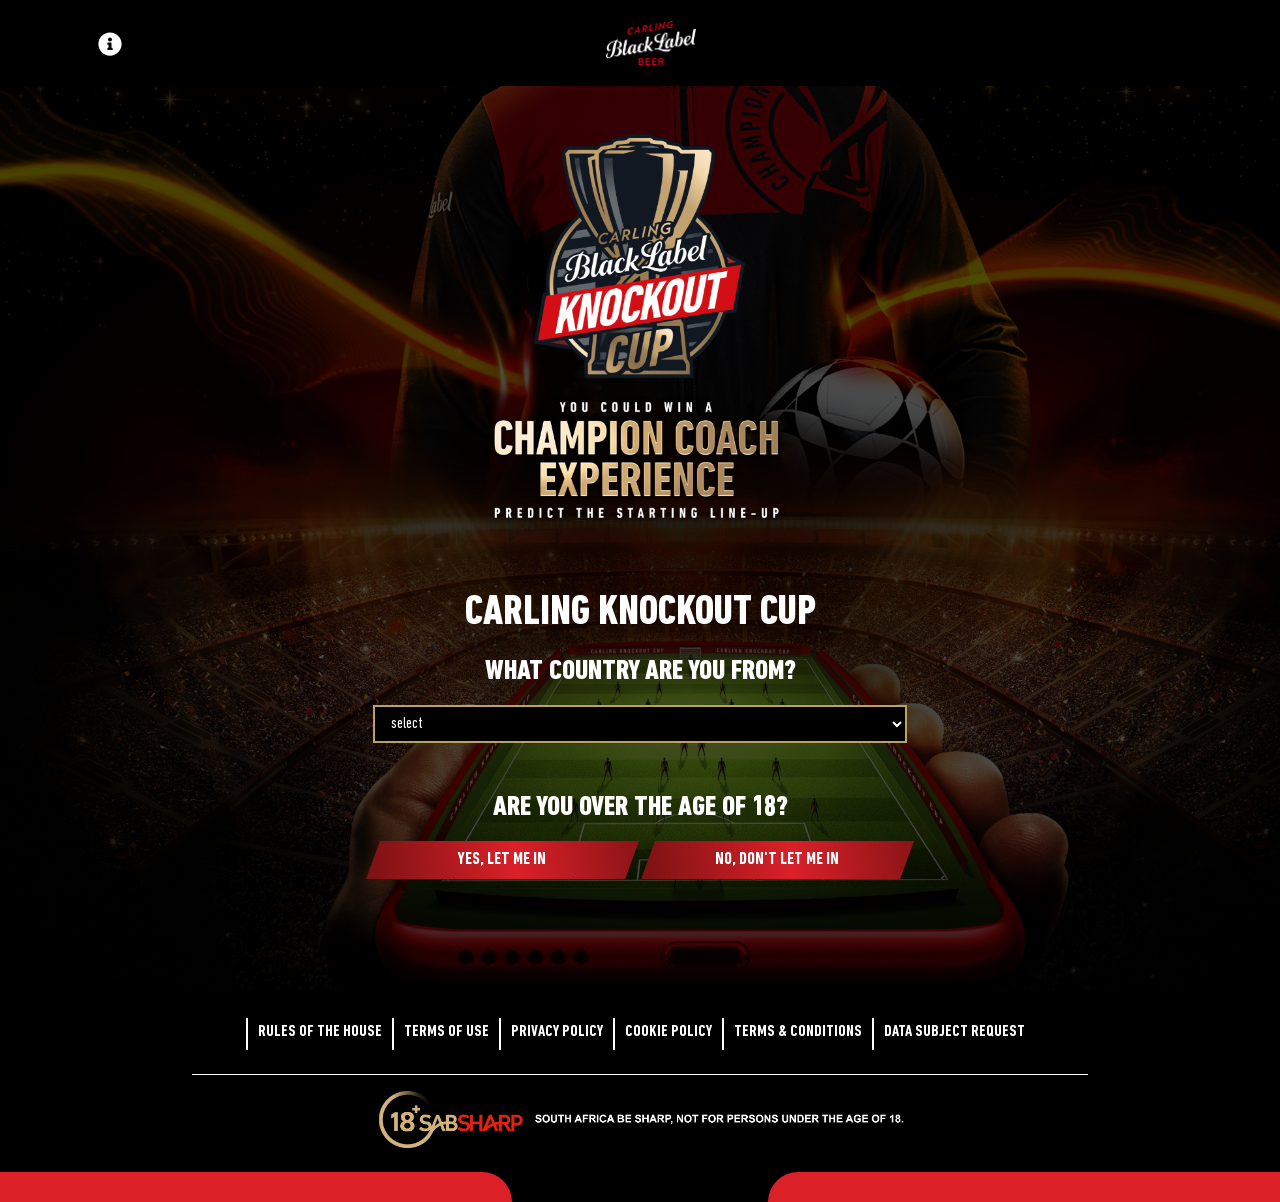
==== commit 2d5cb589: "Add files via upload" ====
--- a/index.html
+++ b/index.html
@@ -25,11 +25,10 @@
                             <path d="M256 8C119.043 8 8 119.083 8 256c0 136.997 111.043 248 248 248s248-111.003 248-248C504 119.083 392.957 8 256 8zm0 110c23.196 0 42 18.804 42 42s-18.804 42-42 42-42-18.804-42-42 18.804-42 42-42zm56 254c0 6.627-5.373 12-12 12h-88c-6.627 0-12-5.373-12-12v-24c0-6.627 5.373-12 12-12h12v-64h-12c-6.627 0-12-5.373-12-12v-24c0-6.627 5.373-12 12-12h64c6.627 0 12 5.373 12 12v100h12c6.627 0 12 5.373 12 12v24z"/>
                         </svg>                         
                     </button>                     <a class="fw-bold m-0 navbar-brand text-primary" href="#"><img src="assets/cbl-logo.png" width="90"></a>
-                    <button class="navbar-toggler" type="button" data-bs-toggle="collapse" data-bs-target="#navbarNavDropdown-8" aria-controls="navbarNavDropdown-8" aria-expanded="false" aria-label="Toggle navigation"> 
-                        <svg xmlns="http://www.w3.org/2000/svg" height="1.5em" viewBox="0 0 448 512" preserveAspectRatio id="hamburger-icon">
-                            <!--! Font Awesome Free 6.4.2 by @fontawesome - https://fontawesome.com License - https://fontawesome.com/license (Commercial License) Copyright 2023 Fonticons, Inc. -->
-                            <path d="M16 132h416c8.837 0 16-7.163 16-16V76c0-8.837-7.163-16-16-16H16C7.163 60 0 67.163 0 76v40c0 8.837 7.163 16 16 16zm0 160h416c8.837 0 16-7.163 16-16v-40c0-8.837-7.163-16-16-16H16c-8.837 0-16 7.163-16 16v40c0 8.837 7.163 16 16 16zm0 160h416c8.837 0 16-7.163 16-16v-40c0-8.837-7.163-16-16-16H16c-8.837 0-16 7.163-16 16v40c0 8.837 7.163 16 16 16z"/>
-                        </svg>
+                    <button class="navbar-toggler nav-toggle-dots" type="button" data-bs-toggle="collapse" data-bs-target="#navbarNavDropdown-8" aria-controls="navbarNavDropdown-8" aria-expanded="false" aria-label="Toggle navigation">
+                        <span></span>
+                        <span></span>
+                        <span></span>
                     </button>                     
                     <div class="collapse navbar-collapse  text-center" id="navbarNavDropdown-8"> 
                         <ul class="navbar-nav pt-3">
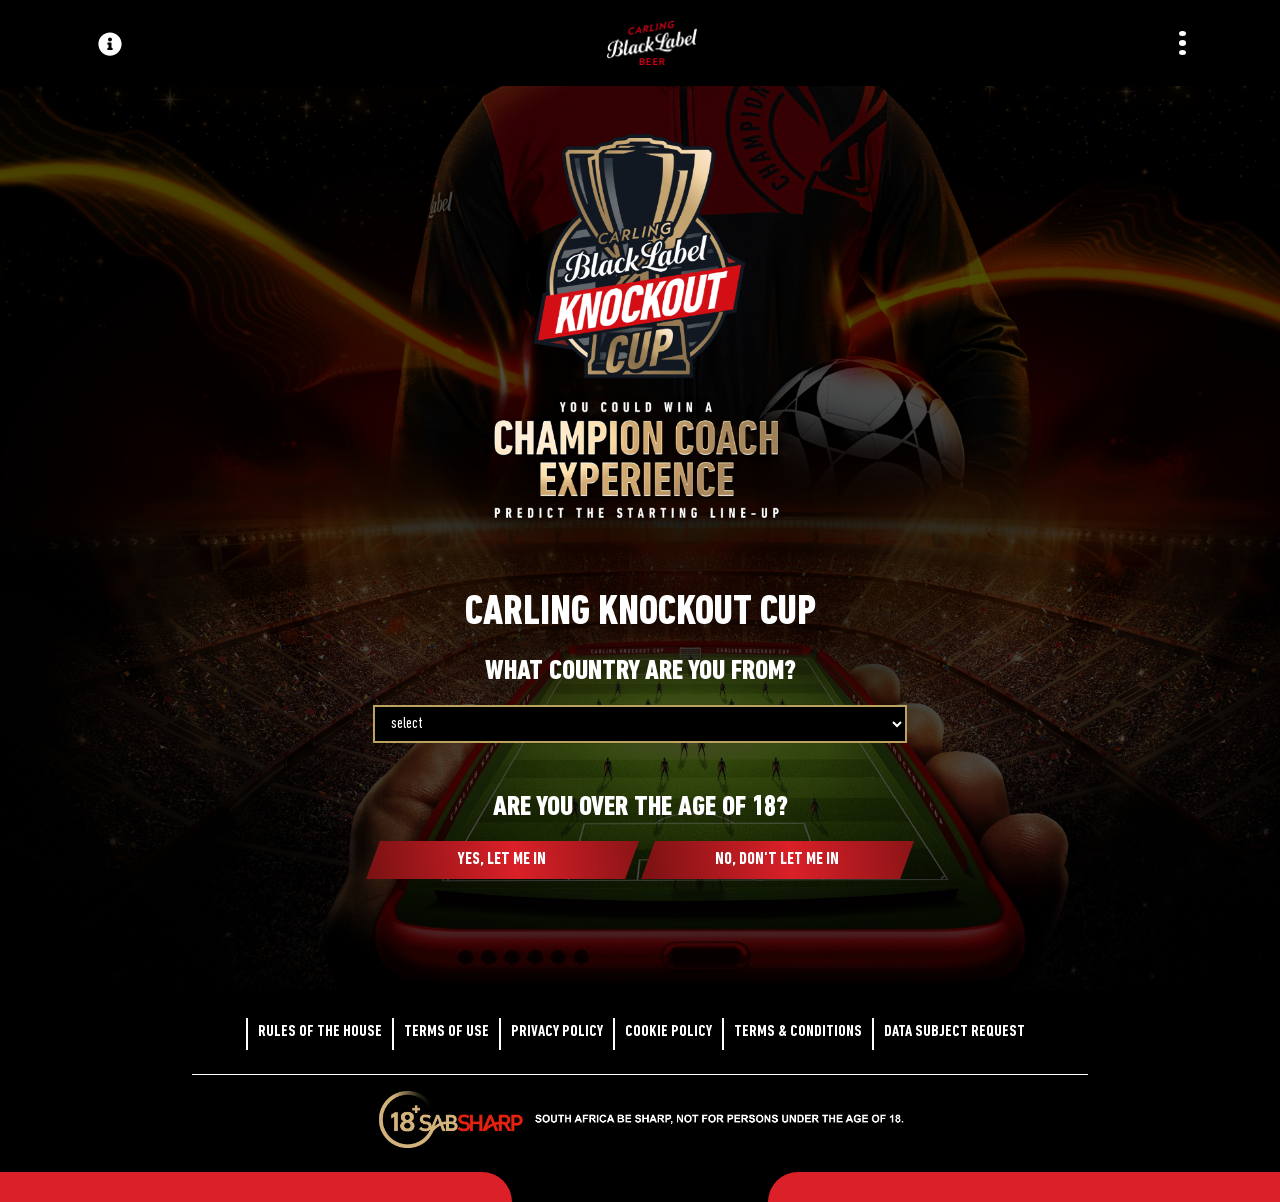
==== commit 949c1590: "Add files via upload" ====
--- a/index.html
+++ b/index.html
@@ -32,13 +32,9 @@
                     </button>                     
                     <div class="collapse navbar-collapse  text-center" id="navbarNavDropdown-8"> 
                         <ul class="navbar-nav pt-3">
-                            <li class="nav-item"> <a class="nav-link" href="#">Dashboard</a>
-                            </li>
                             <li class="nav-item"> <a class="nav-link" href="#">Tournament</a>
                             </li>
                             <li class="nav-item"> <a class="nav-link" href="#">Man of the match selection</a>
-                            </li>
-                            <li class="nav-item"> <a class="nav-link" href="#">Logout</a>
                             </li>
                         </ul>                         
                     </div>                     
--- a/style.css
+++ b/style.css
@@ -292,10 +292,6 @@
         width: 100%;
     }
 
-    /* .empty-spacer {
-        display: none;
-        visibility: hidden;
-    } */
     span#player-position {
         font-size: 0.4em !important;
     }
@@ -391,14 +387,6 @@
         font-size: 0.6em !important;
     }
 
-    /* .logo {
-        width: 50% !important;
-        position: absolute;
-        z-index: 2;
-        top: 120px !important;
-        float: left;
-        left: 150px !important;
-    } */
 }
 
 /* Links */
@@ -751,33 +739,10 @@
 }
 
 /* Logo */
-.energy {
-    width: 100%;
-    position: relative;
-    z-index: 1;
-    mix-blend-mode: screen;
-}
-
-/* .logo {
-    width: 50%;
-    position: absolute;
-    z-index: 2;
-    top: 80px;
-    float: left;
-    left: 100px;
-} */
 img.brand-logo {
     width: 15vh;
 }
 
-/* .logo-pack {
-    position: relative;
-    left: 0;
-    top: 0;
-    display: block;
-    padding-left: 0px;
-    padding-right: 0px;
-} */
 /* TOP NAVIGATION */
 .navbar#top {
     background-color: #000000 !important;
@@ -787,12 +752,38 @@
     fill: #db2028;
 }
 
-.navbar-toggler-icon {
-    --bs-navbar-toggler-icon: #ffffff !important;
-    --bs-navbar-color: rgba(255, 255, 255, 1) !important;
-    --bs-navbar-toggler-border-color: none ;
-    --bs-navbar-toggler-icon-bg: url("data:image/svg+xml,%3csvg xmlns='http://www.w3.org/2000/svg' viewBox='0 0 30 30'%3e%3cpath stroke='rgba%28255, 255, 255, 1%29' stroke-linecap='round' stroke-miterlimit='10' stroke-width='2' d='M4 7h22M4 15h22M4 23h22'/%3e%3c/svg%3e") !important;
-    justify-content: space-around;
+.navbar-toggler {
+    border: 0 !important;
+    background: transparent !important;
+    box-shadow: none !important;
+    padding: 0;
+    margin: 0;
+}
+
+.navbar-toggler:focus,
+.navbar-toggler:active,
+.navbar-toggler:hover {
+    border: 0 !important;
+    box-shadow: none !important;
+    background: transparent !important;
+}
+
+.nav-toggle-dots {
+    display: flex;
+    flex-direction: column;
+    align-items: center;
+    justify-content: center;
+    gap: 4px;
+    width: 24px;
+    height: 24px;
+}
+
+.nav-toggle-dots span {
+    display: block;
+    width: 7px;
+    height: 7px;
+    border-radius: 50%;
+    background: #ffffff;
 }
 
 .info-section {
@@ -910,7 +901,8 @@
     text-align: center;
 }
 
-input#sliderValue:hoverinput#sliderValue:active,
+input#sliderValue:hover,
+input#sliderValue:active,
 input#sliderValue:focus {
     background-color: #ffffff;
     color: #000000;
@@ -982,9 +974,6 @@
     color: #ffffff;
     box-shadow: none;
     background: linear-gradient(64deg, rgb(60, 64, 69), rgb(167, 169, 172), rgb(60, 64, 69), rgb(167, 169, 172));
-
-    /* -ms-transform: skew(-20deg, 0deg);
-    -webkit-transform: skew(-20deg, 0deg); */
     border: none;
     width: 95%;
     animation: movinggrad 3s ease infinite;
@@ -1004,9 +993,6 @@
     font-family: "DINNextLTPro-HeavyCondensed";
     color: #ffffff;
     box-shadow: none;
-
-    /* -ms-transform: skew(-20deg, 0deg);
-    -webkit-transform: skew(-20deg, 0deg); */
     border: none;
     width: 100%;
     animation: movinggrad 3s ease infinite !important;
@@ -1026,20 +1012,6 @@
     width: 100%;
 }
 
-/* Social media */
-.social-icons {
-    padding-left: 10px;
-    padding-right: 10px;
-    width: 3em;
-    height: auto;
-}
-
-.social-share {
-    display: inline-flex;
-    align-items: center;
-    justify-content: space-evenly;
-}
-
 /* General layout */
 .row {
     --bs-gutter-x: 0 !important;
@@ -1091,61 +1063,168 @@
 }
 
 svg#hamburger-icon,
-svg#info-icon {
-    fill: #ffffff;
+svg#info-icon,
+svg#info-icon path {
+    fill: #ffffff !important;
+    transition: fill 0.2s ease;
+}
+
+button[data-bs-target="#infoModal"],
+button[data-bs-target="#infoModal"]:hover,
+button[data-bs-target="#infoModal"]:focus,
+button[data-bs-target="#infoModal"]:active,
+button[data-bs-target="#infoModal"].btn-outline-primary,
+button[data-bs-target="#infoModal"].btn-outline-primary:hover,
+button[data-bs-target="#infoModal"].btn-outline-primary:focus,
+button[data-bs-target="#infoModal"].btn-outline-primary:active {
+    background-color: transparent !important;
+    border: 0 !important;
+    border-color: transparent !important;
+    box-shadow: none !important;
+    outline: none !important;
+    color: transparent !important;
+}
+
+button:hover svg#info-icon,
+button:hover svg#info-icon path,
+button:focus svg#info-icon,
+button:focus svg#info-icon path,
+button:active svg#info-icon,
+button:active svg#info-icon path {
+    fill: #d81d2a !important;
 }
 
 /* Modals */
 /* info modal */
-.modal-top-info {
+#infoModal.modal-top-info {
     position: fixed;
     top: 0;
     left: 0;
     width: 100%;
-    background-color: rgba(0, 0, 0, 0.5);
-
-    /* z-index: 900 */
-    /* Boost it above other content */
-}
-
-.modal-content-info {
+    background-color: rgba(0, 0, 0, 0.6);
+    z-index: 1100;
+}
+
+#infoModal .modal-dialog {
+    margin: 18px auto;
+    max-width: 540px;
+}
+
+#infoModal .modal-content-info {
     background-color: #E8E8E8;
-    padding-left: 0px;
+    padding-left: 0;
     margin: 0 auto;
-    border-radius: 8px;
-    max-width: 500px;
-    text-align: center;
-    z-index: 1100 !important;
+    border-radius: 10px;
+    max-width: 540px;
+    text-align: center;
+    position: relative;
+    top: auto;
+    border: 0;
+    overflow: hidden;
+    box-shadow: none;
+}
+
+#infoModal .modal-header {
+    display: flex;
+    justify-content: center;
+    align-items: center;
+    position: relative;
+    padding: 12px 40px 10px;
+    background: #ffffff;
+    border: 0;
+    border-radius: 0;
+    min-height: 54px;
+}
+
+#infoModal .modal-title {
+    margin: 0;
+    font-family: "DINNextLTPro-HeavyCondensed";
+    font-size: 2rem;
+    line-height: 1;
+    font-weight: 900;
+    letter-spacing: 0.02em;
+    color: #000000;
+    text-transform: uppercase;
+}
+
+#infoModal .custom-btn-close {
     position: absolute;
-    top: 50px;
-}
-
-.predictModal {
+    top: 10px;
+    right: 14px;
+    color: #000;
+    font-size: 2rem;
+    line-height: 1;
+    font-weight: 300;
+    background: transparent;
+    border: 0;
+    padding: 0;
+    background-image: url("data:image/svg+xml,%3Csvg xmlns='http://www.w3.org/2000/svg' viewBox='0 0 24 24' fill='%23000000'%3E%3Cpath d='M11.9997 10.5865L16.9495 5.63672L18.3637 7.05093L13.4139 12.0007L18.3637 16.9504L16.9495 18.3646L11.9997 13.4149L7.04996 18.3646L5.63574 16.9504L10.5855 12.0007L5.63574 7.05093L7.04996 5.63672L11.9997 10.5865Z'%3E%3C/path%3E%3C/svg%3E");
+    background-repeat: no-repeat;
+    background-position: center;
+    background-size: 22px 22px;
+    width: 28px;
+    height: 28px;
+    opacity: 1;
+    text-indent: -9999px;
+}
+
+#infoModal .modal-body {
+    display: block;
+    background: #dcdcdc;
+    border-radius: 0;
+    padding: 18px 24px 24px;
+    opacity: 1;
+}
+
+#infoModal .info-group {
+    display: block;
+}
+
+#infoModal .info-item {
+    margin-bottom: 12px;
+}
+
+#infoModal .info-label {
+    display: block;
     color: #000000;
-    border-radius: 8px;
-}
-
-.modal-content .modal-body p {
+    font-family: "DINNextLTPro-HeavyCondensed";
+    font-size: 1.1rem;
+    line-height: 1.2;
+    font-weight: 900;
+    margin: 0 0 4px;
+    text-transform: uppercase;
+}
+
+#infoModal .info-item p {
+    margin: 0;
+    color: #000000;
+    font-size: 0.9rem;
+    line-height: 1.45;
+    text-align: center;
+    font-weight: 600;
+}
+
+#infoModal .info-item a,
+#infoModal .info-item a:visited,
+#infoModal .info-item a:hover,
+#infoModal .info-item a:focus {
+    color: #d81d2a;
+    text-decoration: underline;
+    font-weight: 700;
+}
+
+#infoModal .info-italic {
+    display: inline-block;
+    font-style: normal;
+    font-weight: 700;
+    color: #BCA25F;
+}
+
+#infoModal .modal-content .modal-body p {
     color: #000000 !important;
     text-align: center !important;
     border: none;
     margin-bottom: 0;
-}
-
-.modal-header,
-.modal-body {
-    display: flex;
-    justify-content: center;
-    padding-top: 5px;
-    border-width: 0;
-    flex-direction: column;
-    padding-bottom: 5px;
-    border-radius: 8px;
-}
-
-.modal-body {
-    background-image: url(assets/red-cbl-bg.svg);
-    opacity: 1;
 }
 
 /* Voting modals */
@@ -1402,12 +1481,81 @@
 
 /* Red how to predict modal */
 .voting .modal-header {
+    position: relative;
+    display: flex;
+    align-items: center;
+    justify-content: flex-start;
     background-image: url(assets/modal-header.png);
     color: #ffffff;
+    min-height: 68px;
+    padding: 12px 50px 12px 18px;
+    border-bottom: 0;
+}
+
+#predictTeamModal .modal-title {
+    margin: 0 auto;
+    color: #ffffff !important;
+    font-size: calc(1.5rem + 0.6vw);
+    font-weight: 900;
+    letter-spacing: 0.02em;
+    line-height: 1;
+    text-align: center;
+    text-transform: uppercase;
+}
+
+#predictTeamModal .custom-btn-close {
+    position: absolute;
+    top: 12px;
+    right: 14px;
+    width: 26px;
+    height: 26px;
+    background-image: url("data:image/svg+xml,%3Csvg xmlns='http://www.w3.org/2000/svg' viewBox='0 0 24 24' fill='%23ffffff'%3E%3Cpath d='M11.9997 10.5865L16.9495 5.63672L18.3637 7.05093L13.4139 12.0007L18.3637 16.9504L16.9495 18.3646L11.9997 13.4149L7.04996 18.3646L5.63574 16.9504L10.5855 12.0007L5.63574 7.05093L7.04996 5.63672L11.9997 10.5865Z'%3E%3C/path%3E%3C/svg%3E");
+    background-repeat: no-repeat;
+    background-position: center;
+    background-size: 20px 20px;
+    border: 0;
+    background-color: transparent;
+    opacity: 1;
+    margin: 0;
+    padding: 0;
+    text-indent: -9999px;
 }
 
 .modal-title {
     color: #ffffff !important;
+    font-size: calc(1.5rem + 0.6vw);
+}
+
+#predictTeamModal .modal-content,
+#howtoPredict .modal-content,
+#infoModal .modal-content,
+#infoModal .modal-content-info,
+.modal-content {
+    border-radius: 14px 14px 10px 10px !important;
+}
+
+#predictTeamModal .modal-header {
+    border-top: 0;
+    border-top-left-radius: 14px;
+    border-top-right-radius: 14px;
+}
+
+#predictTeamModal .modal-footer {
+    border-top: 0;
+}
+
+#predictTeamModal .modal-body {
+    border-bottom-left-radius: 10px;
+    border-bottom-right-radius: 10px;
+}
+
+#predictTeamModal hr.bg-secondary {
+    position: relative;
+    width: 82%;
+    margin: 18px auto;
+    border: 0;
+    border-top: 1px solid #E8E8E8;
+    opacity: 1;
 }
 
 .custom-btn-close {
@@ -1486,8 +1634,9 @@
 
 .howto-modal {
     border: 0px solid #000;
-    border-radius: 0;
+    border-radius: 10px;
     overflow: hidden;
+    background: #efefef;
 }
 
 /* HEADER */
@@ -1496,18 +1645,20 @@
     padding: 10px 45px;
     border-bottom: 2px solid #b7c7d9;
     background: #fff;
+    border-radius: 0;
 }
 
 .howto-header .modal-title-alt {
+    font-size: calc(1.5rem + 0.6vw);
     margin: 0;
-    font-size: 24px;
     font-weight: 900;
     line-height: 1;
     text-transform: uppercase;
+    color: #000 !important;
 }
 
 /* CLOSE BUTTON */
-.custom-btn-close {
+#howtoPredict .custom-btn-close {
     position: absolute;
     top: 5px;
     right: 8px;
@@ -1524,9 +1675,9 @@
 .howto-modal .modal-body {
     padding: 18px 10px 28px;
     background-color: #efefef;
-
-    /* optional background artwork */
-    background-image: url("assets/howto-bg.png");
+    border-radius: 0;
+
+    background-image: url("assets/red-cbl-bg.svg");
     background-position: center;
     background-size: cover;
     background-repeat: no-repeat;
@@ -1534,6 +1685,7 @@
 
 /* INTRO */
 .howto-intro {
+    font-size: calc(1rem + 0.6vw);
     margin: 0;
     color: #000;
     font-weight: 800;
@@ -1542,21 +1694,48 @@
 }
 
 /* STEP */
-.howto-step {
+#howtoPredict .howto-steps {
     position: relative;
+    padding-left: 0;
+    margin-top: 8px;
+}
+
+#howtoPredict .howto-steps::before {
+    content: "";
+    position: absolute;
+    left: 37px;
+    top: 16px;
+    bottom: 16px;
+    width: 8px;
+    background: #000;
+    border-radius: 999px;
+    z-index: 0;
+}
+
+@media (min-width: 992px) {
+    #howtoPredict .howto-steps::before {
+        left: 60px;
+    }
+}
+
+#howtoPredict .howto-step {
+    position: relative;
+    z-index: 1;
     min-height: 42px;
     display: flex;
     align-items: center;
+    justify-content: flex-start;
     padding-left: 58px;
     padding-right: 15px;
     background: #000;
     border-radius: 30px;
+    overflow: visible;
 }
 
 /* ICON CIRCLE */
 .howto-icon {
     position: absolute;
-    left: -8px;
+    left: 0;
     top: 50%;
     width: 48px;
     height: 48px;
@@ -1567,7 +1746,7 @@
     background: #000;
     border: 2px solid #fff;
     border-radius: 50%;
-    z-index: 2;
+    z-index: 3;
 }
 
 .howto-icon img {
@@ -1577,12 +1756,25 @@
 }
 
 /* STEP TEXT */
-.howto-step-text {
+#howtoPredict .howto-step-text {
+    position: relative;
+    display: block;
+    width: 100%;
+    margin: 0;
+    padding: 0;
+    text-align: left;
     color: #fff;
-    font-size: 8px;
+    font-size: 0.75rem;
     font-weight: 900;
     line-height: 1.1;
     text-transform: uppercase;
+    z-index: 1;
+}
+
+@media (min-width: 992px) {
+    #howtoPredict .howto-step-text {
+        font-size: 1.1rem;
+    }
 }
 
 .modGeneral {
@@ -1611,103 +1803,6 @@
     padding-top: 20px;
 }
 
-/* .dashboard-wrap {
-      min-height: 100vh;
-      display: flex;
-      flex-direction: column;
-      justify-content: space-between;
-      padding: 40px 20px 20px;
-    }
-
-    .dashboard-content {
-      max-width: 420px;
-      margin: 0 auto;
-      width: 100%;
-      text-align: center;
-    }
-
-    .welcome-title {
-      font-size: 2.1rem;
-      font-weight: 700;
-      line-height: 1;
-      text-transform: uppercase;
-      margin-bottom: 12px;
-    }
-
-    .welcome-copy {
-      font-size: 1.15rem;
-      line-height: 1.4;
-      text-transform: uppercase;
-      margin-bottom: 28px;
-      color: #f2f2f2;
-    }
-
-    .deadline-box {
-      border: 2px solid #ffffff;
-      border-radius: 10px;
-      padding: 18px 15px;
-      margin-bottom: 28px;
-    }
-
-    .deadline-title {
-      font-size: 1.75rem;
-      font-weight: 600;
-      text-transform: uppercase;
-      line-height: 1;
-      margin-bottom: 10px;
-      color: #fff;
-    }
-
-    .deadline-time {
-      font-size: 1.5rem;
-      font-weight: 500;
-      color: #ed1c24;
-      line-height: 1;
-      text-transform: uppercase;
-    }
-
-    .predict-card {
-      border: 2px dashed #ed1c24;
-      border-radius: 14px;
-      padding: 30px 20px;
-      margin-bottom: 28px;
-    }
-
-    .plus-circle {
-      width: 54px;
-      height: 54px;
-      margin: 0 auto 18px;
-      border: 2px solid #ed1c24;
-      border-radius: 50%;
-      display: flex;
-      align-items: center;
-      justify-content: center;
-      font-size: 2rem;
-      font-weight: 700;
-      color: #fff;
-      line-height: 1;
-    }
-
-    .predict-title {
-      font-size: 2rem;
-      font-weight: 600;
-      text-transform: uppercase;
-      line-height: 1.1;
-      margin-bottom: 10px;
-      color: #fff;
-    }
-
-    .predict-subtitle {
-      font-size: 1.15rem;
-      text-transform: uppercase;
-      color: #f2f2f2;
-      margin-bottom: 0;
-    }
-
-    .action-buttons {
-      gap: 14px;
-      margin-bottom: 40px;
-    } */
 :root {
     --cbl-red: #d6001c;
     --cbl-red-dark: #8a0012;
@@ -1804,12 +1899,13 @@
     position: absolute;
     inset: 0;
     z-index: -1;
-    background: linear-gradient(90deg, var(--cbl-red-dark), var(--cbl-red));
-    transform: skewX(-15deg);
+    background: linear-gradient(64deg, rgb(112, 16, 17) 0%, rgb(219, 32, 40) 27%, rgba(112, 16, 17) 62%, rgb(219, 32, 40) 100%);
     transition: filter .2s ease;
     -ms-transform: skew(-20deg, 0deg);
     -webkit-transform: skew(-20deg, 0deg);
     transform: skewX(-23deg);
+    animation: movinggrad 3s ease infinite;
+    background-size: 180% 180%;
 }
 
 .dash-btn:hover,
@@ -1993,9 +2089,28 @@
     gap: 2px;
     height: 29%;
     padding: 2% 6% 6%;
-    border-top-color: linear-gradient(180deg, #ddac65 0%, #ddac65 100%,#ddac65 0%) !important;
     background: linear-gradient(180deg, #202a2f 0%, #10171b 100%);
     pointer-events: none;
+}
+
+.cbl-player-card .cbl-player-card__details::before {
+    content: "";
+    position: absolute;
+    top: 0;
+    left: 0;
+    right: 0;
+    height: 0.7px;
+    background: linear-gradient(
+        90deg,
+        rgba(125, 79, 34, 0) 0%,
+        rgba(125, 79, 34, 0.15) 10%,
+        rgba(217, 178, 106, 0.9) 35%,
+        rgba(241, 216, 155, 1) 50%,
+        rgba(217, 178, 106, 0.9) 65%,
+        rgba(125, 79, 34, 0.15) 90%,
+        rgba(125, 79, 34, 0) 100%
+    );
+    /* box-shadow: 0 0 0 1px rgba(110, 80, 38, 0.15); */
 }
 
 .cbl-player-card .cbl-player-card__name,
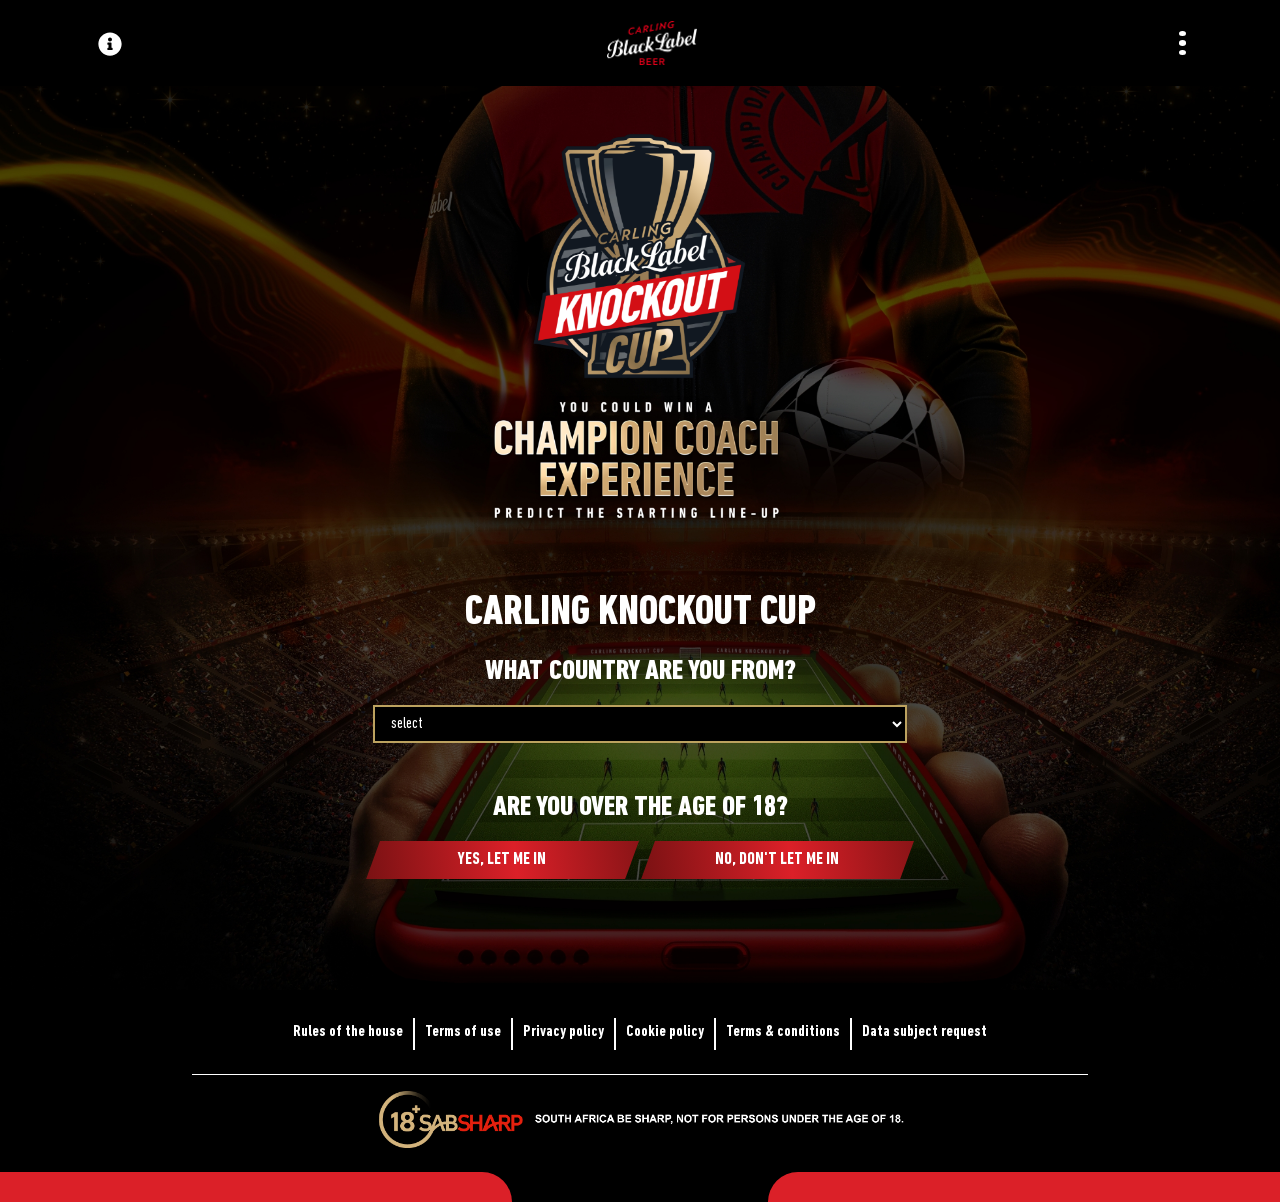
==== commit 42ca1151: "Add files via upload" ====
--- a/index.html
+++ b/index.html
@@ -363,24 +363,23 @@
                     <div class="col-10 col-lg-12 col-md-12 col-sm-10 pe-0 ps-0">
                         <div class="navbar-footer">
                             <div class="nav-item">
+                                <h6><a href="https://www.sab.co.za/agegate?destination=terms-of-use" target="_blank">Rules of the house</a></h6>
+                            </div>
+                            <div class="nav-item">
                                 <div class="vr"></div>
-                                <h6><a href="https://www.sab.co.za/agegate?destination=terms-of-use" target="_blank">Rules of the house</a></h6>
+                                <h6><a href="https://www.sab.co.za/agegate?destination=terms-of-use" target="_blank">Terms of use</a></h6>
                             </div>
                             <div class="nav-item">
                                 <div class="vr"></div>
-                                <h6><a href="https://www.sab.co.za/agegate?destination=terms-of-use" target="_blank">terms of use</a></h6>
+                                <h6><a href="https://www.sab.co.za/privacy-policy" target="_blank">Privacy policy</a></h6>
                             </div>
                             <div class="nav-item">
                                 <div class="vr"></div>
-                                <h6><a href="https://www.sab.co.za/privacy-policy" target="_blank">privacy policy</a></h6>
+                                <h6><a href="https://www.sab.co.za/cookie-policy" target="_blank">Cookie policy</a></h6>
                             </div>
                             <div class="nav-item">
                                 <div class="vr"></div>
-                                <h6><a href="https://www.sab.co.za/cookie-policy" target="_blank">cookie policy</a></h6>
-                            </div>
-                            <div class="nav-item">
-                                <div class="vr"></div>
-                                <h6><a href="#" target="_blank">terms & conditions</a></h6>
+                                <h6><a href="#" target="_blank">Terms &amp; conditions</a></h6>
                             </div>
                             <div class="nav-item">
                                 <div class="vr"></div>
--- a/style.css
+++ b/style.css
@@ -168,6 +168,10 @@
     align-items: baseline;
     font-size: 1em;
     flex-wrap: wrap;
+}
+
+.nav-item:first-child .vr {
+    display: none;
 }
 
 /* XS Mobile rules */
@@ -418,7 +422,7 @@
 .nav-item a {
     color: #ffffff !important;
     font-family: "DINNextLTPro-BoldCondensed" !important;
-    text-transform: uppercase;
+    text-transform: none;
     text-decoration: none;
 }
 
@@ -1671,6 +1675,12 @@
     line-height: 1;
 }
 
+#howtoPredict .modal-dialog {
+    margin: 18px auto;
+    max-width: 540px;
+    width: min(92vw, 540px);
+}
+
 /* BODY */
 .howto-modal .modal-body {
     padding: 18px 10px 28px;
@@ -1935,11 +1945,19 @@
     display: flex;
     align-items: center;
     justify-content: center;
-    width: 2.6rem;
-    height: 2.6rem;
+    width: 2.1rem;
+    height: 2.1rem;
     color: #fff;
     font-size: 1.1rem;
     text-decoration: none;
+    padding: 0.25rem;
+}
+
+.pk-share a img {
+    display: block;
+    width: 1.1rem;
+    height: 1.1rem;
+    object-fit: contain;
 }
 
 .pk-share a + a {
@@ -2090,17 +2108,8 @@
     height: 29%;
     padding: 2% 6% 6%;
     background: linear-gradient(180deg, #202a2f 0%, #10171b 100%);
-    pointer-events: none;
-}
-
-.cbl-player-card .cbl-player-card__details::before {
-    content: "";
-    position: absolute;
-    top: 0;
-    left: 0;
-    right: 0;
-    height: 0.7px;
-    background: linear-gradient(
+    border-top: 2px solid transparent;
+    border-image: linear-gradient(
         90deg,
         rgba(125, 79, 34, 0) 0%,
         rgba(125, 79, 34, 0.15) 10%,
@@ -2109,7 +2118,32 @@
         rgba(217, 178, 106, 0.9) 65%,
         rgba(125, 79, 34, 0.15) 90%,
         rgba(125, 79, 34, 0) 100%
+    ) 1;
+    isolation: isolate;
+    pointer-events: none;
+}
+
+.cbl-player-card .cbl-player-card__details::before {
+    content: "";
+    position: absolute;
+    top: 0;
+    left: 0;
+    right: 0;
+    z-index: 2;
+    display: block;
+    height: 0.05px;
+    opacity: 0.9;
+    background: linear-gradient(
+        90deg,
+        rgba(125, 79, 34, 0) 0%,
+        rgba(125, 79, 34, 0.06) 10%,
+        rgba(217, 178, 106, 0.75) 35%,
+        rgba(241, 216, 155, 1) 50%,
+        rgba(217, 178, 106, 0.75) 65%,
+        rgba(125, 79, 34, 0.06) 90%,
+        rgba(125, 79, 34, 0) 100%
     );
+    box-shadow: 0 0 10px rgba(241, 216, 155, 0.55);
     /* box-shadow: 0 0 0 1px rgba(110, 80, 38, 0.15); */
 }
 
